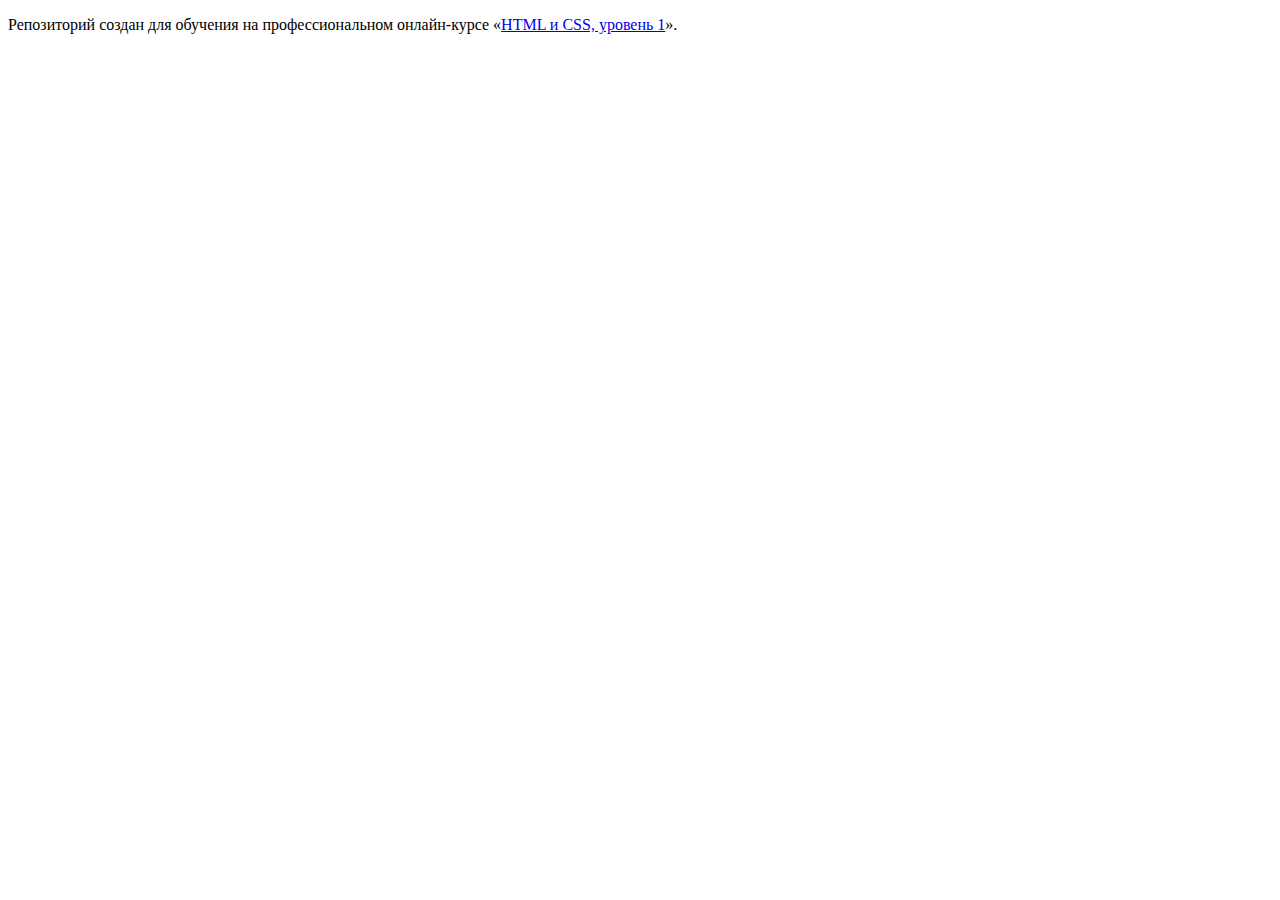
==== index.html @ 966cbf6b ":hatching_chick:" ====
<!DOCTYPE html>
<html lang="ru">
  <head>
    <meta charset="utf-8">
    <title>HTML Academy: Седона</title>
  </head>
  <body>

    <p>Репозиторий создан для обучения на профессиональном онлайн‑курсе «<a href="https://htmlacademy.ru/intensive/htmlcss">HTML и CSS, уровень 1</a>».</p>

  </body>
</html>
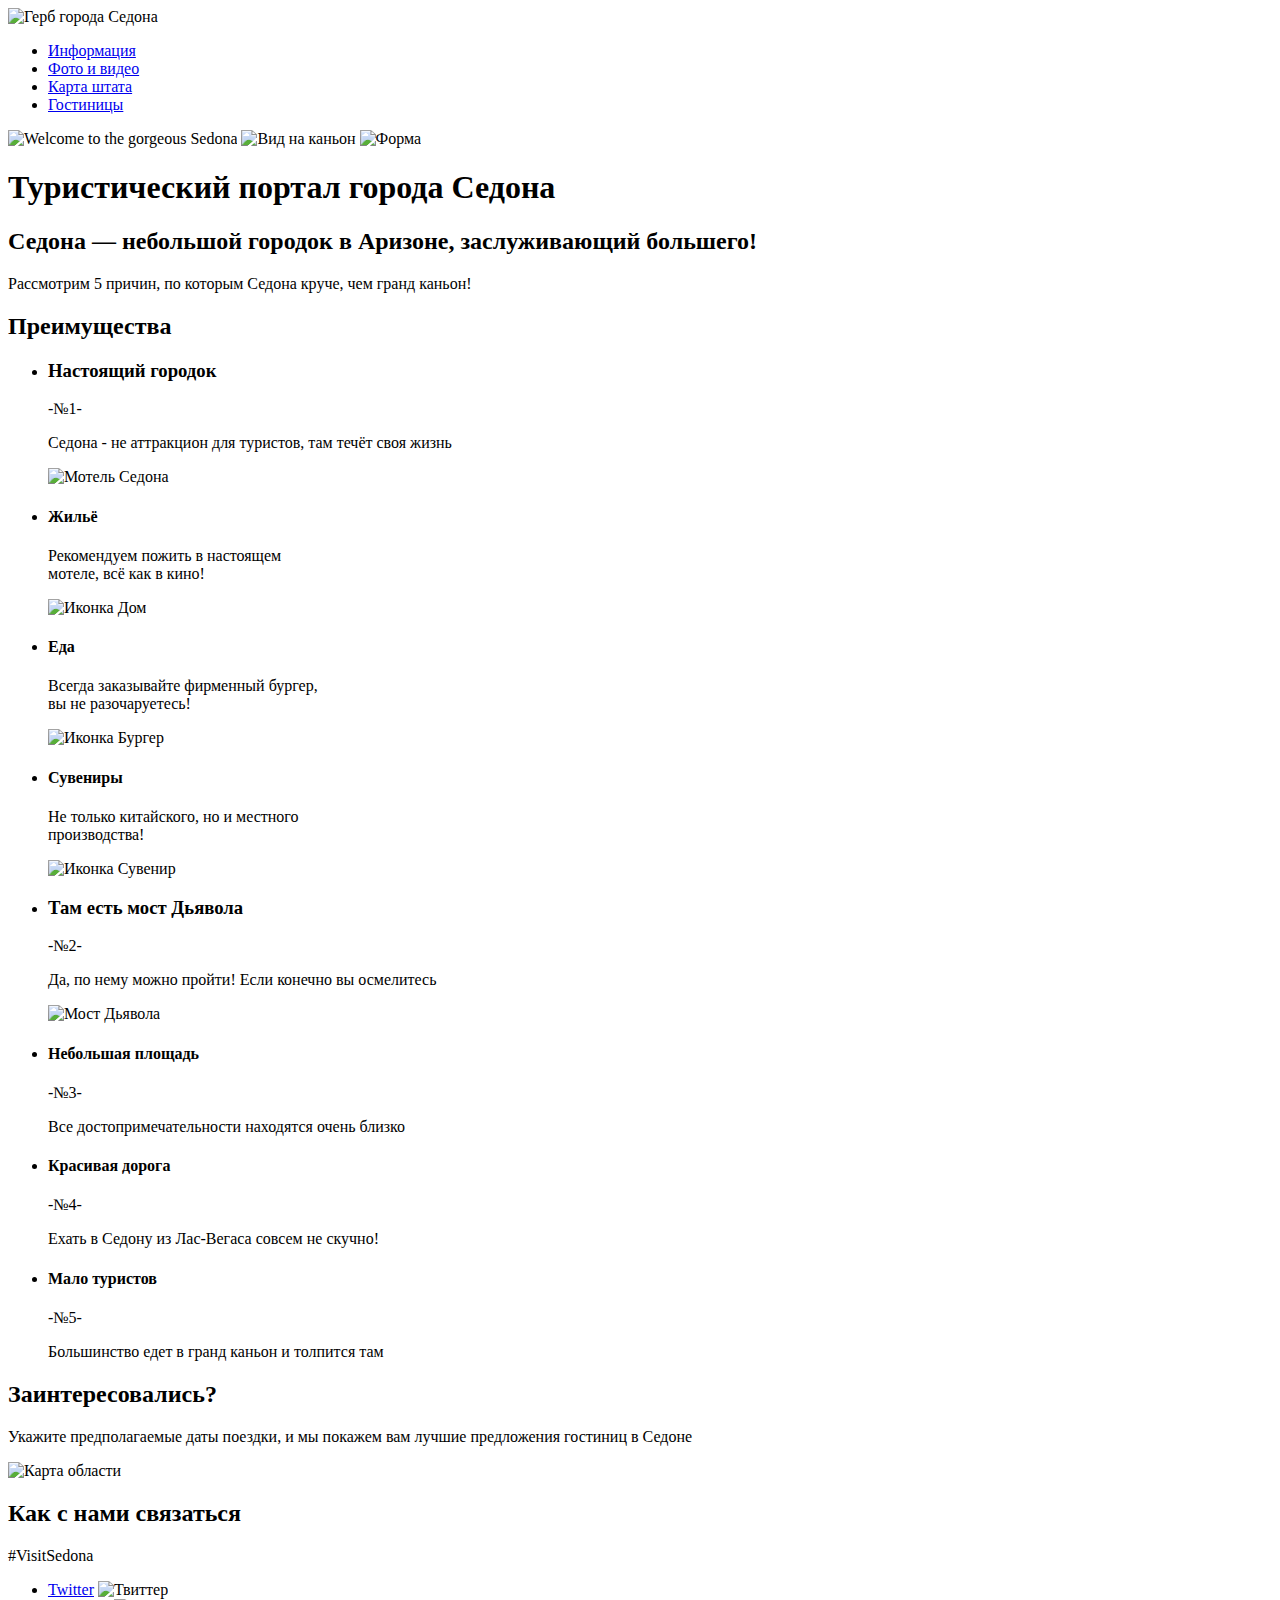
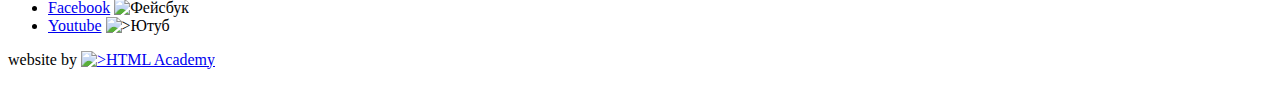
==== commit 21e26f00: "Fixed main html" ====
--- a/index.html
+++ b/index.html
@@ -4,9 +4,146 @@
     <meta charset="utf-8">
     <title>HTML Academy: Седона</title>
   </head>
+
   <body>
+    <!--<p>Репозиторий создан для обучения на профессиональном онлайн‑курсе «<a href="https://htmlacademy.ru/intensive/htmlcss">HTML и CSS, уровень 1</a>».</p>-->
 
-    <p>Репозиторий создан для обучения на профессиональном онлайн‑курсе «<a href="https://htmlacademy.ru/intensive/htmlcss">HTML и CSS, уровень 1</a>».</p>
+    <header>
+      <nav>
+        <a>
+          <img src="img/" width="138" height="70" alt="Герб города Седона">
+        </a>
+     
+       <ul>
+        <li><a href="blank.html">Информация</a></li>
+        <li><a href="blank.html">Фото и видео</a></li>
+        <li><a href="blank.html">Карта штата</a></li>
+        <li><a href="inner.html">Гостиницы</a></li>
+      </ul>
+      </nav>
+     </header>
 
+     <main>
+
+      <img src="img/" width="457" height="351" alt="Welcome to the gorgeous Sedona">
+      <img src="img/" width="1200" height="509" alt="Вид на каньон">
+      <img src="img/" width="1200" height="57" alt="Форма">
+
+
+
+      <h1 class="visually-hidden">Туристический портал города Седона</h1>
+
+      <div>
+        <!-- Можно обойтись без тега br, задав width, который перенесет оставшийся текст на другую строку. Более подробно в css покажу -->
+        <h2>Седона — небольшой городок в Аризоне, заслуживающий большего!</h2>
+        <p>Рассмотрим 5 причин, по которым Седона круче, чем гранд каньон!</p>
+      </div>     
+
+      <section>
+        <h2 class="visually-hidden">Преимущества</h2>
+        <ul>
+          <li>
+            <h3>Настоящий городок</h3>
+            <span>-№1-</span>
+            <p>Седона - не аттракцион для туристов, там течёт своя жизнь</p>
+            <img src="img/" width="800" height="256" alt="Мотель Седона">
+          </li>
+
+          <li>
+            <h4>Жильё</h4>
+            <p>Рекомендуем пожить в настоящем<br> мотеле, всё как в кино!</p>
+            <img src="img/" width="75" height="72" alt="Иконка Дом">
+          </li>
+
+          <li>
+            <h4>Еда</h4>
+            <p>Всегда заказывайте фирменный бургер,<br> вы не разочаруетесь!</p>
+            <img src="img/" width="75" height="70" alt="Иконка Бургер">
+          </li>
+
+          <li>
+            <h4>Сувениры</h4>
+            <p>Не только китайского, но и местного<br>
+            производства!</p>
+            <img src="img/" width="64" height="77" alt="Иконка Сувенир">
+          </li>
+      
+          <li>
+            <h3>Там есть мост Дьявола</h3>
+            <span>-№2-</span>
+            <p>Да, по нему можно пройти! Если конечно вы осмелитесь</p>
+            <img src="img/" width="800" height="256" alt="Мост Дьявола">
+          </li>
+
+          <li>
+            <h4>Небольшая площадь</h4>
+            <span>-№3-</span>
+            <p>Все достопримечательности находятся очень близко</p>
+          </li>
+
+          <li>
+            <h4>Красивая дорога</h4>
+            <span>-№4-</span>
+            <p>Ехать в Седону из Лас-Вегаса совсем не скучно!</p>
+          </li>
+
+          <li>
+            <h4>Мало туристов</h4>
+            <span>-№5-</span>
+            <p>Большинство едет в гранд каньон и толпится там</p>
+          </li>
+        </ul>
+      </section>
+
+      <section>
+        <h2>Заинтересовались?</h2>
+        <p>Укажите предполагаемые даты поездки, и мы покажем вам лучшие предложения гостиниц в Седоне<p>
+        <!-- здесь будет форма записи -->
+      </section>
+    
+      <div>
+        <img src="img" width="1199" height="594" alt="Карта области">
+      </div>
+    </main>
+
+  <footer>
+      <div>
+        <h2 class="visually-hidden">Как c нами связаться</h2>
+        <div>
+          <a>#VisitSedona</a>
+        </div>
+              
+        <div>
+          <ul>
+            <li>
+              <a href="#">Twitter</a>
+              <img src="img" width="17" height="15" alt="Твиттер">
+            </li>
+
+            <li>
+              <a href="#">Facebook</a>
+              <img src="img" width="12" height="22" alt="Фейсбук">
+            </li>
+
+            <li>
+              <a href="#">Youtube</a>
+              <img src="img" width="20" height="16" alt=">Ютуб">
+            </li>
+          </ul>
+          <!-- В следующем уроке будет объяснено, как оформить ссылки в виде картинки -->
+        </div>
+
+        <div>
+          <p>
+            website by
+            <a href="https://htmlacademy.ru/intensive/htmlcss">
+              <img src="img" width="114" height="40" alt=">HTML Academy">
+            </a>
+          </p>
+        </div>
+      </div>
+    </footer>
   </body>
+
+  
 </html>
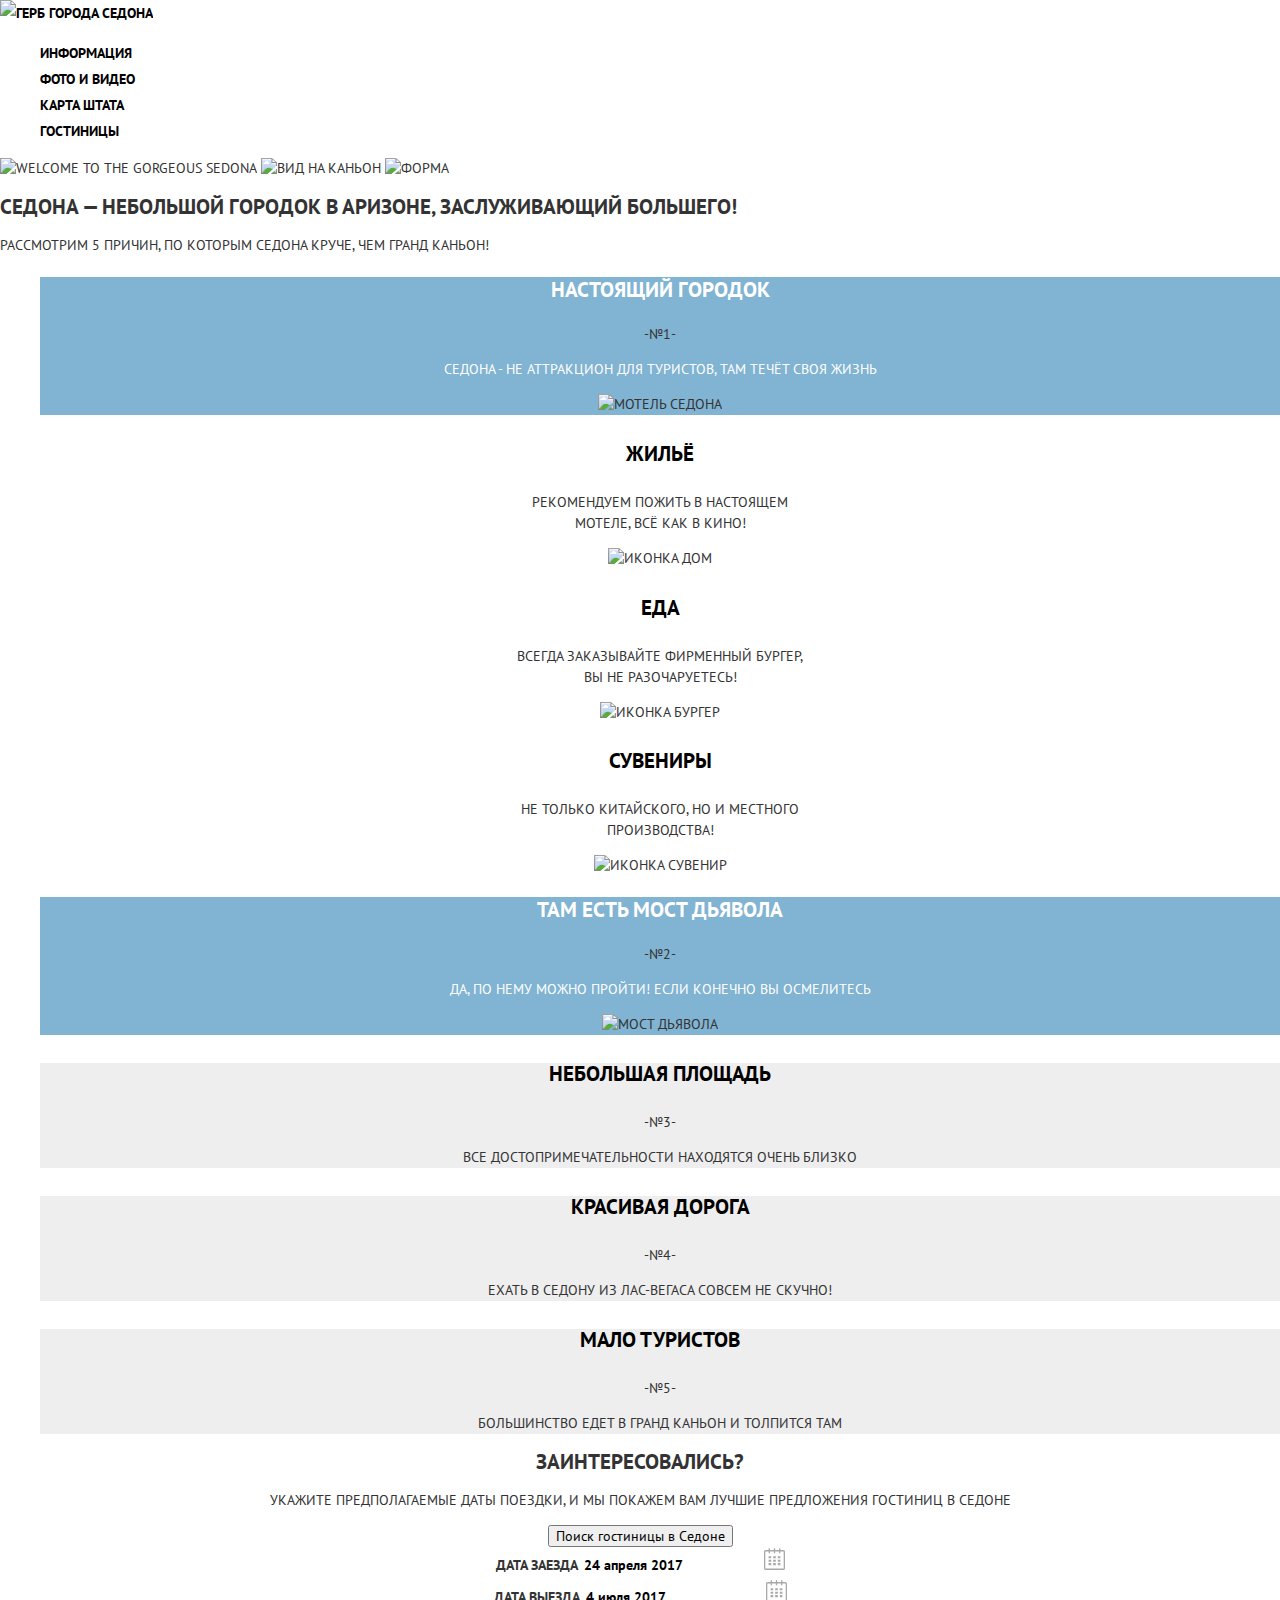
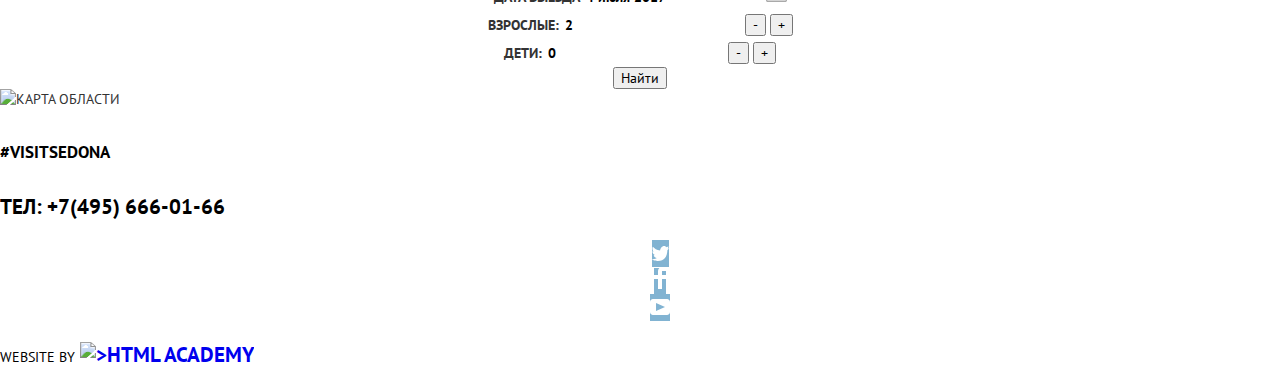
==== commit 60e01c2b: "Стилизация главной страницы" ====
--- a/index.html
+++ b/index.html
@@ -1,20 +1,23 @@
 <!DOCTYPE html>
-<html lang="ru">
+<html class="page" lang="ru">
   <head>
     <meta charset="utf-8">
     <title>HTML Academy: Седона</title>
+    <link href="https://fonts.googleapis.com/css2?family=PT+Sans:wght@400;700&display=swap" rel="stylesheet">
+    <link href="css/normalize.css" rel="stylesheet">
+    <link href="css/style.css" rel="stylesheet">
   </head>
 
-  <body>
+  <body class="page-body">
     <!--<p>Репозиторий создан для обучения на профессиональном онлайн‑курсе «<a href="https://htmlacademy.ru/intensive/htmlcss">HTML и CSS, уровень 1</a>».</p>-->
 
-    <header>
-      <nav>
-        <a>
+    <header class="main-header">
+      <nav class="main-navigation">
+        <a class="main-header-logo">
           <img src="img/" width="138" height="70" alt="Герб города Седона">
         </a>
      
-       <ul>
+       <ul class="site-navigation">
         <li><a href="blank.html">Информация</a></li>
         <li><a href="blank.html">Фото и видео</a></li>
         <li><a href="blank.html">Карта штата</a></li>
@@ -23,7 +26,7 @@
       </nav>
      </header>
 
-     <main>
+     <main class="container"> 
 
       <img src="img/" width="457" height="351" alt="Welcome to the gorgeous Sedona">
       <img src="img/" width="1200" height="509" alt="Вид на каньон">
@@ -39,55 +42,55 @@
         <p>Рассмотрим 5 причин, по которым Седона круче, чем гранд каньон!</p>
       </div>     
 
-      <section>
+      <section class="features">
         <h2 class="visually-hidden">Преимущества</h2>
-        <ul>
-          <li>
+        <ul class="features-list">
+          <li class="feature-item feature-item-w">
             <h3>Настоящий городок</h3>
             <span>-№1-</span>
             <p>Седона - не аттракцион для туристов, там течёт своя жизнь</p>
             <img src="img/" width="800" height="256" alt="Мотель Седона">
           </li>
 
-          <li>
+          <li class="feature-item">
             <h4>Жильё</h4>
             <p>Рекомендуем пожить в настоящем<br> мотеле, всё как в кино!</p>
             <img src="img/" width="75" height="72" alt="Иконка Дом">
           </li>
 
-          <li>
+          <li class="feature-item">
             <h4>Еда</h4>
             <p>Всегда заказывайте фирменный бургер,<br> вы не разочаруетесь!</p>
             <img src="img/" width="75" height="70" alt="Иконка Бургер">
           </li>
 
-          <li>
+          <li class="feature-item">
             <h4>Сувениры</h4>
             <p>Не только китайского, но и местного<br>
             производства!</p>
             <img src="img/" width="64" height="77" alt="Иконка Сувенир">
           </li>
       
-          <li>
+          <li class="feature-item feature-item-w">
             <h3>Там есть мост Дьявола</h3>
             <span>-№2-</span>
             <p>Да, по нему можно пройти! Если конечно вы осмелитесь</p>
             <img src="img/" width="800" height="256" alt="Мост Дьявола">
           </li>
 
-          <li>
+          <li class="feature-item feature-item-g">
             <h4>Небольшая площадь</h4>
             <span>-№3-</span>
             <p>Все достопримечательности находятся очень близко</p>
           </li>
 
-          <li>
+          <li class="feature-item feature-item-g">
             <h4>Красивая дорога</h4>
             <span>-№4-</span>
             <p>Ехать в Седону из Лас-Вегаса совсем не скучно!</p>
           </li>
 
-          <li>
+          <li class="feature-item feature-item-g">
             <h4>Мало туристов</h4>
             <span>-№5-</span>
             <p>Большинство едет в гранд каньон и толпится там</p>
@@ -95,48 +98,103 @@
         </ul>
       </section>
 
-      <section>
+      <section class="appointment">
         <h2>Заинтересовались?</h2>
-        <p>Укажите предполагаемые даты поездки, и мы покажем вам лучшие предложения гостиниц в Седоне<p>
+        <p class="appointment-info">Укажите предполагаемые даты поездки, и мы покажем вам лучшие предложения гостиниц в Седоне<p>
+        
         <!-- здесь будет форма записи -->
+        
+        <form action="https://echo.htmlacademy.ru" method="post">
+
+          <h3 class="visually-hidden">Поиск гостиницы в Cедоне</h3>
+
+          <button class="button-hotel" type="button">Поиск гостиницы в Седоне</button>
+          
+          <div class="appointment-item">
+            <label for="appointment-date">Дата заезда</label>
+            <input id="appointment-date" type="text" name="appointment-date"
+            value="24 апреля 2017">
+            <img src="img/calendar.svg" width="21" height="23" alt="календарь">
+          </div>
+          
+          <div class="appointment-item">
+            <label for="departure-date">Дата выезда</label>
+            <input id="departure-date" type="text" name="departure-date"
+            value="4 июля 2017">
+            <img src="img/calendar.svg" width="21" height="23" alt="календарь">
+          </div>
+          
+          <div class="appointment-item">
+            <label for="adult">Взрослые:</label>
+            <input id="adult" type="number" name="adult" min="0" value="2">
+            <button class="button-minus" type="button">-</button>
+            <button class="button-plus" type="button">+</button>
+          </div>
+          
+          <div class="appointment-item">
+            <label for="children">Дети:</label>
+            <input id="children" type="number" name="children" min="0" value="0">
+            <button class="button-minus" type="button">-</button>
+            <button class="button-plus" type="button">+</button>
+          </div>
+          
+          <button type="submit">Найти</button>
+          
+          
+          </form>
       </section>
     
-      <div>
+      <div class="map">
         <img src="img" width="1199" height="594" alt="Карта области">
       </div>
     </main>
 
-  <footer>
-      <div>
-        <h2 class="visually-hidden">Как c нами связаться</h2>
-        <div>
-          <a>#VisitSedona</a>
-        </div>
+  <footer class="page-footer main-footer">
+
+    <div class="container">
+      <h2 class="visually-hidden">Как c нами связаться</h2>
+
+     <section class="footer-contacts">
+       <h5>#visitSEDONA</h5>
+       <a class="footer-phone" href="tel:+74956660166">ТЕЛ: +7(495) 666-01-66</a>
+     </section>
               
-        <div>
+        <div class="footer-social">
           <ul>
             <li>
-              <a href="#">Twitter</a>
-              <img src="img" width="17" height="15" alt="Твиттер">
+              <a class="social-button" href="#">
+                <span class="visually-hidden">Twitter</span>
+                <svg width="17" height="16" viewBox="0 0 17 16" fill="none" xmlns="http://www.w3.org/2000/svg">
+                  <path d="M10.95 1.14409C12.635 0.648089 13.934 1.41409 14.527 2.32309C15.2 2.09209 15.858 1.84209 16.538 1.61509C16.5249 2.30145 16.2117 2.94761 15.681 3.38309C16.366 3.55309 16.985 2.89209 16.985 2.89209C16.816 3.89209 15.979 4.68009 15.422 4.91609C15.191 11.6661 12.247 16.1331 5.34498 15.9981H4.89898C4.48898 15.9981 0.734977 15.5381 0.000976562 14.1111C2.27198 14.3071 3.89398 13.6891 4.69398 12.9341C3.73398 12.6341 2.01498 12.4571 1.71498 9.98409C2.06398 10.0901 2.27898 10.2121 2.90498 10.1031C1.70498 9.24709 0.373977 8.53009 0.447977 6.33009C0.732977 6.65809 1.51498 6.86609 1.78798 6.80209C1.08498 6.56109 -0.182023 3.44209 0.893977 1.85009C2.71198 3.70409 4.62898 5.45609 8.04598 5.62309C8.25398 3.33009 9.18298 1.79309 10.95 1.14409Z" fill="white"/>
+                  </svg>
+              </a>
             </li>
 
             <li>
-              <a href="#">Facebook</a>
-              <img src="img" width="12" height="22" alt="Фейсбук">
+              <a class="social-button" href="#">
+                <span class="visually-hidden">Facebook</span>
+                <svg width="12" height="22" viewBox="0 0 12 22" fill="none" xmlns="http://www.w3.org/2000/svg">
+                  <path d="M12 4V0H8C5.79086 0 4 1.79086 4 4V8H0V12H4V22H8V12H12V8H8V4H12Z" fill="white"/>
+                  </svg>
+              </a>
             </li>
 
             <li>
-              <a href="#">Youtube</a>
-              <img src="img" width="20" height="16" alt=">Ютуб">
+              <a class="social-button" href="#">
+                <span class="visually-hidden">Youtube</span>  
+                <svg width="20" height="16" viewBox="0 0 20 16" fill="none" xmlns="http://www.w3.org/2000/svg">
+                  <path fill-rule="evenodd" clip-rule="evenodd" d="M3 0H17C18.65 0 20 1.35 20 3V13C20 14.65 18.65 16 17 16H3C1.35 16 0 14.65 0 13V3C0 1.35 1.35 0 3 0ZM6.027 4.002V11.998L15.014 8L6.027 4.002Z" fill="white"/>
+                  </svg>
+            </a>
             </li>
           </ul>
           <!-- В следующем уроке будет объяснено, как оформить ссылки в виде картинки -->
         </div>
 
         <div>
-          <p>
-            website by
-            <a href="https://htmlacademy.ru/intensive/htmlcss">
+          <p class="footer-copyright">  
+            <b>website by</b>
+            <a class="button-copyright" href="https://htmlacademy.ru/intensive/htmlcss">
               <img src="img" width="114" height="40" alt=">HTML Academy">
             </a>
           </p>
--- a/css/style.css
+++ b/css/style.css
@@ -0,0 +1,267 @@
+.visually-hidden {
+    display: none;
+  }
+  
+  :root {
+    --basic-black: #000000;
+    --basic-dark: #333333;
+    --basic-gray: #EEEEEE;
+    --basic-brown: #766357;
+    --basic-blue: #81B3D2;
+    --basic-white: #FFFFFF;
+  
+    --special-gray-1: #F2F2F2;
+    --special-gray-2: #A9A9A9;
+    --special-gray-3: #666666;
+    --special-footer-background: rgba(255, 255, 255, 0.9);
+
+    --special-blue: #669EC0;
+    --special-blue-1: #5496BD;
+
+    --special-black: rgba(35, 31, 32, 1);
+
+  }
+  
+  /* Global */
+
+  body {
+    min-width: 1280px;
+    margin: 0;
+    padding: 0;
+    font-family: "PT Sans", sans-serif;
+    font-size: 14px;
+    line-height: 21px;
+    font-weight: 400;
+    color: var(--basic-dark);
+    text-transform: uppercase;
+    background-color: var(--basic-white);
+    background-position: top center;
+    background-repeat: no-repeat;
+  }
+
+  a {
+    text-decoration: none;
+  }
+  
+  img {
+    max-width: 100%;
+    height: auto;
+  }
+
+  /* Main navigation */
+
+  .main-navigation {
+    font-size: 14px;
+    line-height: 26px;
+    font-weight: bold;
+    color: var(--basic-black);
+    background-color: transparent;
+  }
+
+  .main-navigation-wrapper {
+    background-color: var(--basic-white);
+  }
+
+  .site-navigation {
+    list-style: none;
+  }
+
+  .site-navigation-current a:not([href]) {
+    background-color: var(--basic-white);
+  }
+
+  .site-navigation a {
+    color: var(--basic-black);
+    }
+    
+    .site-navigation a:hover,
+    .site-navigation a:focus{
+    color: var(--basic-blue);
+    }
+
+    .site-navigation a:active{
+      color: var(--basic-black);
+      mix-blend-mode: normal;
+      opacity: 0.3;
+    }
+    
+    /* Features */
+
+    .features-list {
+      list-style: none;
+    }
+    
+    .feature-item {
+      text-align: center;
+    }
+    
+    .feature-head {
+    text-align: center;
+    }
+
+    .feature-head h4 {
+      font-size: 21px;
+      line-height: 26px;
+      font-weight: bold;
+      color: var(--basic-black);
+    }
+    
+    .feature-head p{
+    line-height: 26px;
+    }
+    
+    .feature-item h3 {
+    font-size: 21px;
+    line-height: 26px;
+    font-weight: bold;
+    color: var(--basic-white);
+    }
+    
+    .feature-item-w p{
+    line-height: 21px;
+    color: var(--basic-white);
+    }
+    
+    .feature-item-w {
+    background-color: var(--basic-blue);
+    }
+    
+    
+    .feature-item h4 {
+    font-size: 21px;
+    line-height: 21px;
+    font-weight: bold;
+    color: var(--basic-black);
+    }
+    
+    h3 p {
+      font-size: 14px;
+      line-height: 21px;
+      color: var(--basic-white);
+    }
+    
+    .feature-item-g {
+    background-color: var(--basic-gray);
+    }
+
+    /* Appointment */
+
+    .appointment {
+      list-style: none;
+    }
+    
+    .appointment {
+      text-align: center;
+    }
+    
+    button-hotel{
+   /* font-size: 21px; 
+    line-height: 26px;
+    font-weight: bold;
+    color: var(--basic-white);
+    background-color: #766357; */
+
+    font: inherit;
+    text-align: center;
+    color: var(--basic-white);
+    vertical-align: middle;
+    text-transform: uppercase;
+    background-color: var(--basic-brown);
+    border: none;
+
+    }
+    
+    .appointment h3 {
+      font-size: 21px;
+      line-height: 26px;
+      font-weight: bold;
+      color: var(--basic-white);
+      background-color: var(--basic-brown);
+    }
+    
+    .appointment label{
+      font-size: 14px;
+      line-height: 26px;
+      font-weight: bold;
+    }
+    
+    
+    .appointment-item input {
+      font-size: 14px;
+      line-height: 26px;
+      font-weight: bold;
+      background-color: var(--special-l-gray);
+      border: none;
+    }
+    
+    .appointment-item input:hover{
+    background-color:#EBEBEB;
+    }
+    
+    .appointment-item input:focus{
+    background-color: var(--basic-white);
+    border: 2px solid #E5E5E5;
+    }
+    
+    /* Main footer */
+
+    .main-footer {
+      font-weight: bold;
+      font-size: 21px;
+      line-height: 26px;
+      color: var(--basic-black);
+      background-color: var(--special-footer-background);
+      background-position: 0 0;
+      background-repeat: repeat;
+    }
+    
+    .footer-contacts a {
+      font-weight: bold;
+      font-size: 21px;
+      line-height: 26px;
+      color: var(--basic-black);
+      background-color: transparent;
+    }
+    
+    .footer-social {
+      text-align: center;
+    }
+    
+    .footer-social ul {
+      list-style: none;
+    }
+    
+    /* Social button */
+
+    .social-button {
+      color: inherit;
+    }
+    .social-button {
+      background-color: var(--basic-blue)
+    }
+    
+    .social-button:hover,
+    .social-button:focus {
+    background-color: var(--special-blue);
+    }
+    
+    .social-button:active {
+      background-color: var(--special-blue-1);
+    }
+    
+    .footer-copyright b {
+      font-weight: normal;
+      font-size: 14px;
+      line-height: 26px;
+      color: var(--basic-black);
+    }
+
+    .footer-copyright .button-copyright:hover,
+    .footer-copyright .button-copyright:focus {
+    color: var(--basic-blue);
+    }
+
+    .footer-copyright .button-copyright:active {
+
+    color: var(--basic-gray)  
+    }
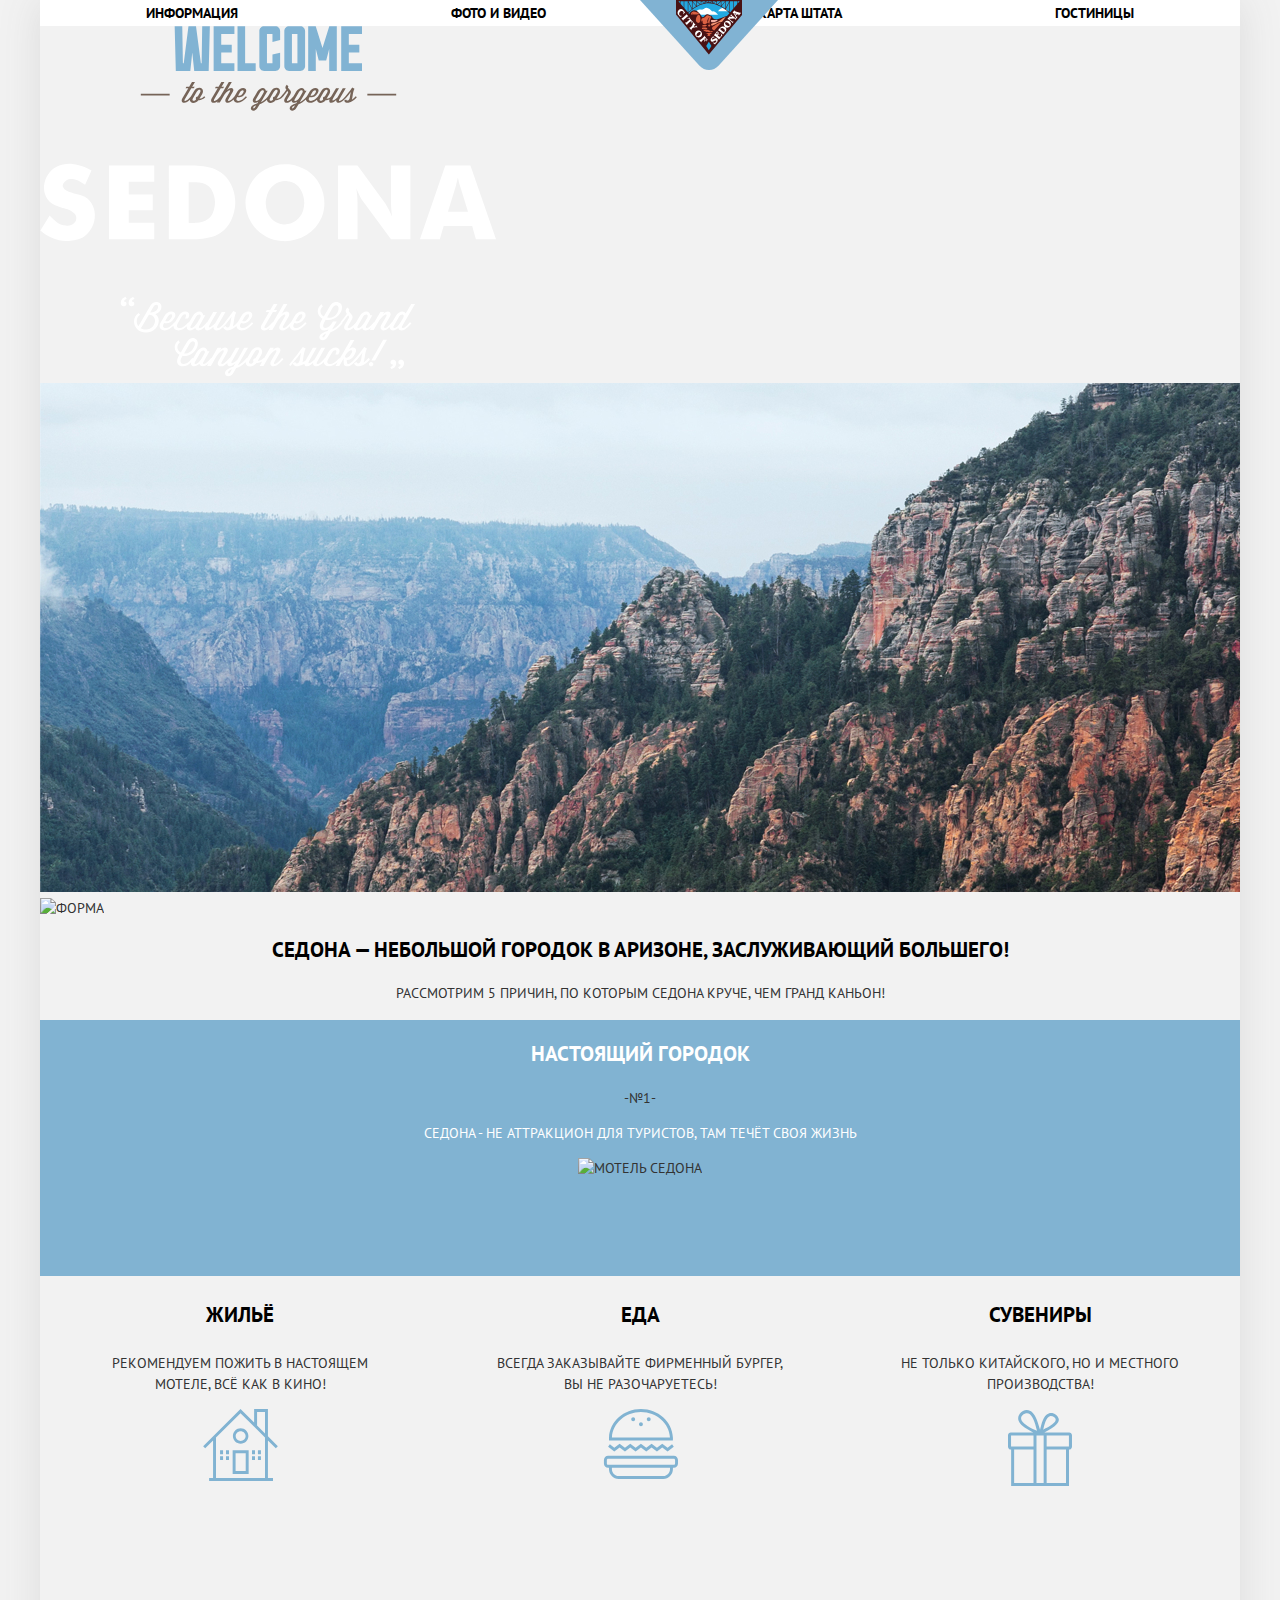
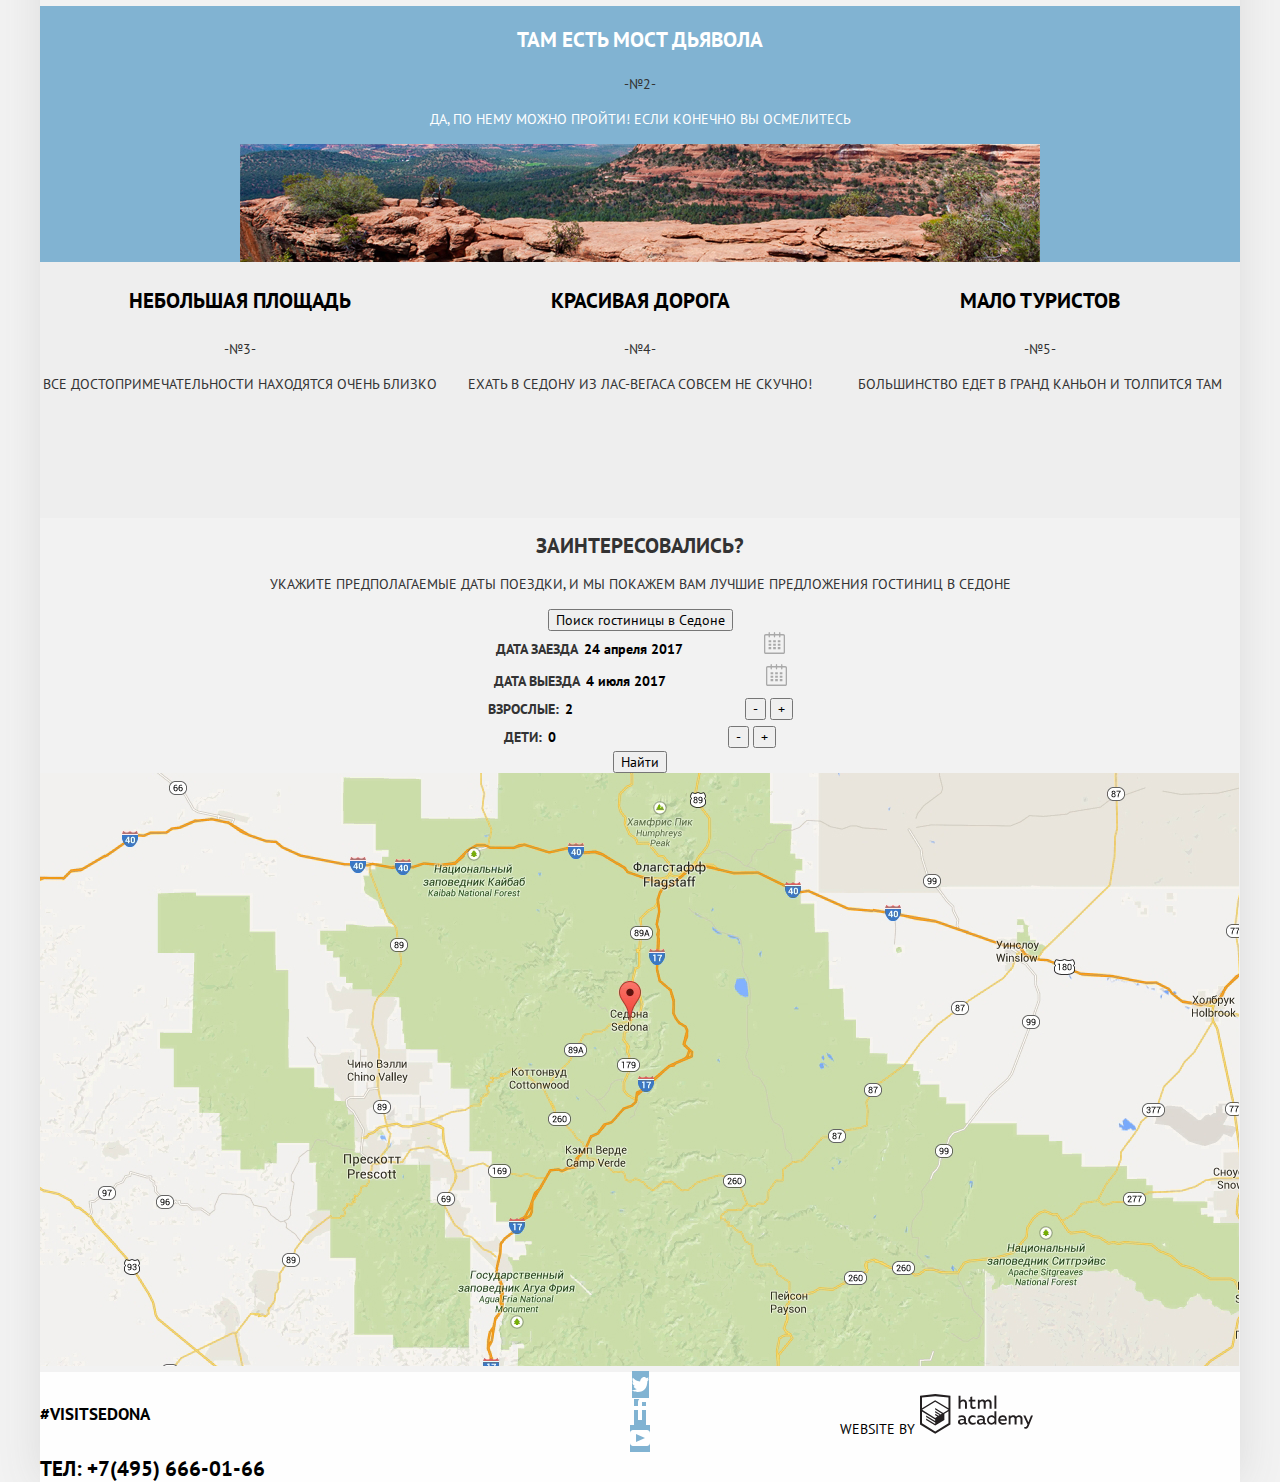
==== commit f38562b9: "обновление" ====
--- a/index.html
+++ b/index.html
@@ -14,83 +14,88 @@
     <header class="main-header">
       <nav class="main-navigation">
         <a class="main-header-logo">
-          <img src="img/" width="138" height="70" alt="Герб города Седона">
+          <img src="img/sedona_logo.svg" width="138" height="70" alt="Герб города Седона">
         </a>
-     
+
+    <div class="main-header-bar">
+      <div class="main-navigation-wrapper">
        <ul class="site-navigation">
         <li><a href="blank.html">Информация</a></li>
         <li><a href="blank.html">Фото и видео</a></li>
         <li><a href="blank.html">Карта штата</a></li>
         <li><a href="inner.html">Гостиницы</a></li>
-      </ul>
+       </ul>
+      </div>
+    </div>
       </nav>
-     </header>
+    </header>
 
      <main class="container"> 
 
-      <img src="img/" width="457" height="351" alt="Welcome to the gorgeous Sedona">
-      <img src="img/" width="1200" height="509" alt="Вид на каньон">
-      <img src="img/" width="1200" height="57" alt="Форма">
-
+      <div class="img-container">
+      <img class="img-welcome" src="img/sedona_welcome.svg" width="457" height="351" alt="Welcome to the gorgeous Sedona">
+      <img class="img-view" src="img/sedona_background_1.jpg" width="1200" height="509" alt="Вид на каньон">
+      <img class="img-form"src="img/shape.png" width="1200" height="57" alt="Форма">
+     </div>
 
 
       <h1 class="visually-hidden">Туристический портал города Седона</h1>
 
-      <div>
+      <div class="sedona-info">
         <!-- Можно обойтись без тега br, задав width, который перенесет оставшийся текст на другую строку. Более подробно в css покажу -->
-        <h2>Седона — небольшой городок в Аризоне, заслуживающий большего!</h2>
-        <p>Рассмотрим 5 причин, по которым Седона круче, чем гранд каньон!</p>
+        <h2 class="info-title">Седона — небольшой городок в Аризоне, заслуживающий большего!</h2>
+        <p class= "info-text">Рассмотрим 5 причин, по которым Седона круче, чем гранд каньон!</p>
       </div>     
 
       <section class="features">
         <h2 class="visually-hidden">Преимущества</h2>
         <ul class="features-list">
-          <li class="feature-item feature-item-w">
+          <li class="feature-item feature-item-w f-i-town">
             <h3>Настоящий городок</h3>
             <span>-№1-</span>
             <p>Седона - не аттракцион для туристов, там течёт своя жизнь</p>
-            <img src="img/" width="800" height="256" alt="Мотель Седона">
-          </li>
-
-          <li class="feature-item">
+            <img src="img/motel_sedona.jpg" width="800" height="256" alt="Мотель Седона">
+          </li>
+
+          <li class="feature-item f-i-housing">
             <h4>Жильё</h4>
             <p>Рекомендуем пожить в настоящем<br> мотеле, всё как в кино!</p>
-            <img src="img/" width="75" height="72" alt="Иконка Дом">
-          </li>
-
-          <li class="feature-item">
+            <img src="img/icon_house.svg" width="75" height="72" alt="Иконка Дом">
+          </li>
+
+          <li class="feature-item f-i-food">
             <h4>Еда</h4>
             <p>Всегда заказывайте фирменный бургер,<br> вы не разочаруетесь!</p>
-            <img src="img/" width="75" height="70" alt="Иконка Бургер">
-          </li>
-
-          <li class="feature-item">
+            <img src="img/icon_burger.svg" width="75" height="70" alt="Иконка Бургер">
+          </li>
+
+          <li class="feature-item f-i-souvenirs">
             <h4>Сувениры</h4>
             <p>Не только китайского, но и местного<br>
             производства!</p>
-            <img src="img/" width="64" height="77" alt="Иконка Сувенир">
+            <img src="img/icon_souvenir.svg" width="64" height="77" alt="Иконка Сувенир">
           </li>
       
-          <li class="feature-item feature-item-w">
+          <li class="feature-item feature-item-w f-i-bridge">
             <h3>Там есть мост Дьявола</h3>
             <span>-№2-</span>
             <p>Да, по нему можно пройти! Если конечно вы осмелитесь</p>
-            <img src="img/" width="800" height="256" alt="Мост Дьявола">
-          </li>
-
-          <li class="feature-item feature-item-g">
+            <img src="img/sedona_devils_bridge.jpg" width="800" height="256" alt="Мост Дьявола">
+          </li>
+
+          <li class="feature-item feature-item-g f-i-space">
             <h4>Небольшая площадь</h4>
             <span>-№3-</span>
             <p>Все достопримечательности находятся очень близко</p>
           </li>
 
-          <li class="feature-item feature-item-g">
+          <li class="feature-item feature-item-g f-i-road">
             <h4>Красивая дорога</h4>
             <span>-№4-</span>
             <p>Ехать в Седону из Лас-Вегаса совсем не скучно!</p>
           </li>
 
-          <li class="feature-item feature-item-g">
+          <li class="feature-item feature-item-g f-i-tourists">
             <h4>Мало туристов</h4>
             <span>-№5-</span>
             <p>Большинство едет в гранд каньон и толпится там</p>
@@ -145,10 +150,10 @@
       </section>
     
       <div class="map">
-        <img src="img" width="1199" height="594" alt="Карта области">
+        <img src="img/map.jpg" width="1199" height="594" alt="Карта области">
       </div>
-    </main>
-
+    </main> 
+  
   <footer class="page-footer main-footer">
 
     <div class="container">
@@ -195,7 +200,7 @@
           <p class="footer-copyright">  
             <b>website by</b>
             <a class="button-copyright" href="https://htmlacademy.ru/intensive/htmlcss">
-              <img src="img" width="114" height="40" alt=">HTML Academy">
+              <img src="img/logo-htmlacademy.svg" width="114" height="40" alt=">HTML Academy">
             </a>
           </p>
         </div>
--- a/css/style.css
+++ b/css/style.css
@@ -18,6 +18,9 @@
     --special-blue: #669EC0;
     --special-blue-1: #5496BD;
 
+    --special-brown: #604E43;
+    --special-brown-1: #503E33;
+
     --special-black: rgba(35, 31, 32, 1);
 
   }
@@ -25,8 +28,8 @@
   /* Global */
 
   body {
-    min-width: 1280px;
-    margin: 0;
+    max-width: 1200px;
+    margin: auto;
     padding: 0;
     font-family: "PT Sans", sans-serif;
     font-size: 14px;
@@ -34,9 +37,16 @@
     font-weight: 400;
     color: var(--basic-dark);
     text-transform: uppercase;
-    background-color: var(--basic-white);
+    background-color: var(--special-gray-1);
     background-position: top center;
     background-repeat: no-repeat;
+    /* тень на подложку? */
+    box-shadow: 0 0 40px 0 #dbdbdb;
+  }
+
+  ul {
+    margin: 0;
+    padding: 0;
   }
 
   a {
@@ -46,7 +56,30 @@
   img {
     max-width: 100%;
     height: auto;
-  }
+  
+  }
+
+  /* Grid */
+
+.page {
+  height: 100%;
+}
+
+.page-body {
+  min-height: 100%;
+  display: grid;
+  grid-template-rows: min-content 1fr min-content;
+  align-content: start;
+}
+
+
+  /* Main header */
+
+  .inner-page .main-header {
+    height: 56px;
+    background-color: var(--basic-white);
+    box-shadow: 0 0 40px 0 #dbdbdb;
+  } /*так можно? */
 
   /* Main navigation */
 
@@ -56,16 +89,35 @@
     font-weight: bold;
     color: var(--basic-black);
     background-color: transparent;
-  }
+    position: relative;
+  }
+
+  .main-header-logo {
+    position: absolute;
+    left: 50%;
+
+  }
+
+
 
   .main-navigation-wrapper {
+    
+    grid-template-columns: 1fr min-content;
     background-color: var(--basic-white);
+    margin: 0 auto;
   }
 
   .site-navigation {
     list-style: none;
   }
 
+  .site-navigation {
+    display: flex;
+    justify-content: space-around ;
+  }
+
+
+  
   .site-navigation-current a:not([href]) {
     background-color: var(--basic-white);
   }
@@ -85,10 +137,43 @@
       opacity: 0.3;
     }
     
+    .navigation-current {
+      color: var(--basic-brown)
+    }
+
+
+
+    .sedona-info {
+      text-align: center;
+    }
+
+    .info-title {
+      font-size: 21px;
+      line-height: 26px;
+      font-weight: bold;
+      color: var(--basic-black);
+    }
+
+    .info-text {
+      font-size: 14px;
+      line-height: 26px;
+      color: var(--basic-dark);
+    }
+
     /* Features */
+   
 
     .features-list {
       list-style: none;
+      display: grid;
+      grid-template-columns: 400px 400px 400px;
+      grid-template-rows: 256px 330px 256px 256px;
+    }
+
+    .feature-item-w {
+      grid-column-start: 1;
+      grid-column-end: 4;
+
     }
     
     .feature-item {
@@ -203,7 +288,149 @@
     border: 2px solid #E5E5E5;
     }
     
-    /* Main footer */
+    /* Filters */
+
+  
+  
+
+    .filter legend {
+      font-size: 16px;
+      line-height: 21px;
+      font-weight: bold;
+      color: var(--basic-white);
+    }
+
+    .filter ul {
+      list-style: none;
+      font-size: 14px;
+      line-height: 21px;
+      color: var(--basic-white);
+    }
+
+    .range-limit {
+      font-size: 14px;
+      line-height: 21px;
+      color: var(--basic-white);
+    }
+
+    .filter-button {
+      font-size: 14px;
+      line-height: 21px;
+      color: var(--basic-white);
+      background: none;
+    }
+
+    .filter-button:hover,
+    .filter-button:focus  {
+      color: var(--basic-black);
+      background-color: var(--basic-white);
+
+    }
+
+    /* Hotel list */
+
+    .quantity {
+      font-weight: bold;
+      font-size: 21px;
+      line-height: 26px;
+      color: var(--basic-black);
+    }
+
+    .sort {
+      font-size: 12px;
+      line-height: 18px;
+      color: var(--basic-black);
+    }
+
+    .hotels_sort {
+      list-style: none;
+    }
+
+    .sort-type {
+      list-style: none;
+    }
+
+ 
+  
+    .sort_type{ 
+      font-size: 12px;
+      line-height: 18px;
+      color: var(--basic-black);
+      /*mix-blend-mode: normal;
+      opacity: 0.3;
+      не понял, как задать цвет в состоянии покоя и в состоянии активный
+      */
+    }
+
+    .sort_type a:hover,
+    .sort_type a:focus {
+    color: var(--basic-blue);
+    }
+
+    .sort_type a:active {
+      color: var(--basic-black);
+    }
+
+    .hotels_list {
+      list-style: none;
+    }
+
+    .hotel_name {
+      font-weight: bold;
+      font-size: 21px;
+      line-height: 26px;
+      color: var(--basic-black);
+    }
+
+    .hotel_type, .hotel_price {
+      font-size: 14px;
+      line-height: 21px;
+      color: var(--basic-dark);
+    }
+
+    .info_button {
+      font-weight: bold;
+      font-size: 14px;
+      line-height: 21px;
+      color: var(--basic-white);
+      background-color: var(--basic-blue);
+    }
+
+    .info_button:hover,
+    .info_button:focus {
+      background-color: var(--special-blue);
+    }
+
+    .info_button:active {
+      background-color: var(--special-blue-1);
+    }
+
+    .book_button {
+      font-weight: bold;
+      font-size: 14px;
+      line-height: 21px;
+      color: var(--basic-white);
+      background-color: var(--basic-brown);
+    }
+
+    .book_button:hover,
+    .book_button:focus {
+      background-color: var(--special-brown);
+    }
+
+    .book_button:active {
+      background-color: var(--special-brown-1);
+    }
+
+    .hotel_rate {
+      font-size: 14px;
+      line-height: 21px;
+      color: var(--special-gray-3);
+      background-color: var(--special-gray-1);
+    }
+
+
+     /* Main footer */
 
     .main-footer {
       font-weight: bold;
@@ -212,9 +439,15 @@
       color: var(--basic-black);
       background-color: var(--special-footer-background);
       background-position: 0 0;
-      background-repeat: repeat;
-    }
-    
+      background-repeat: repeat;  
+    }
+    
+    .main-footer .container {
+      display: grid;
+      grid-template-columns: 1fr 1fr 1fr;
+      width: 1200px;
+    }
+
     .footer-contacts a {
       font-weight: bold;
       font-size: 21px;
@@ -222,6 +455,7 @@
       color: var(--basic-black);
       background-color: transparent;
     }
+
     
     .footer-social {
       text-align: center;
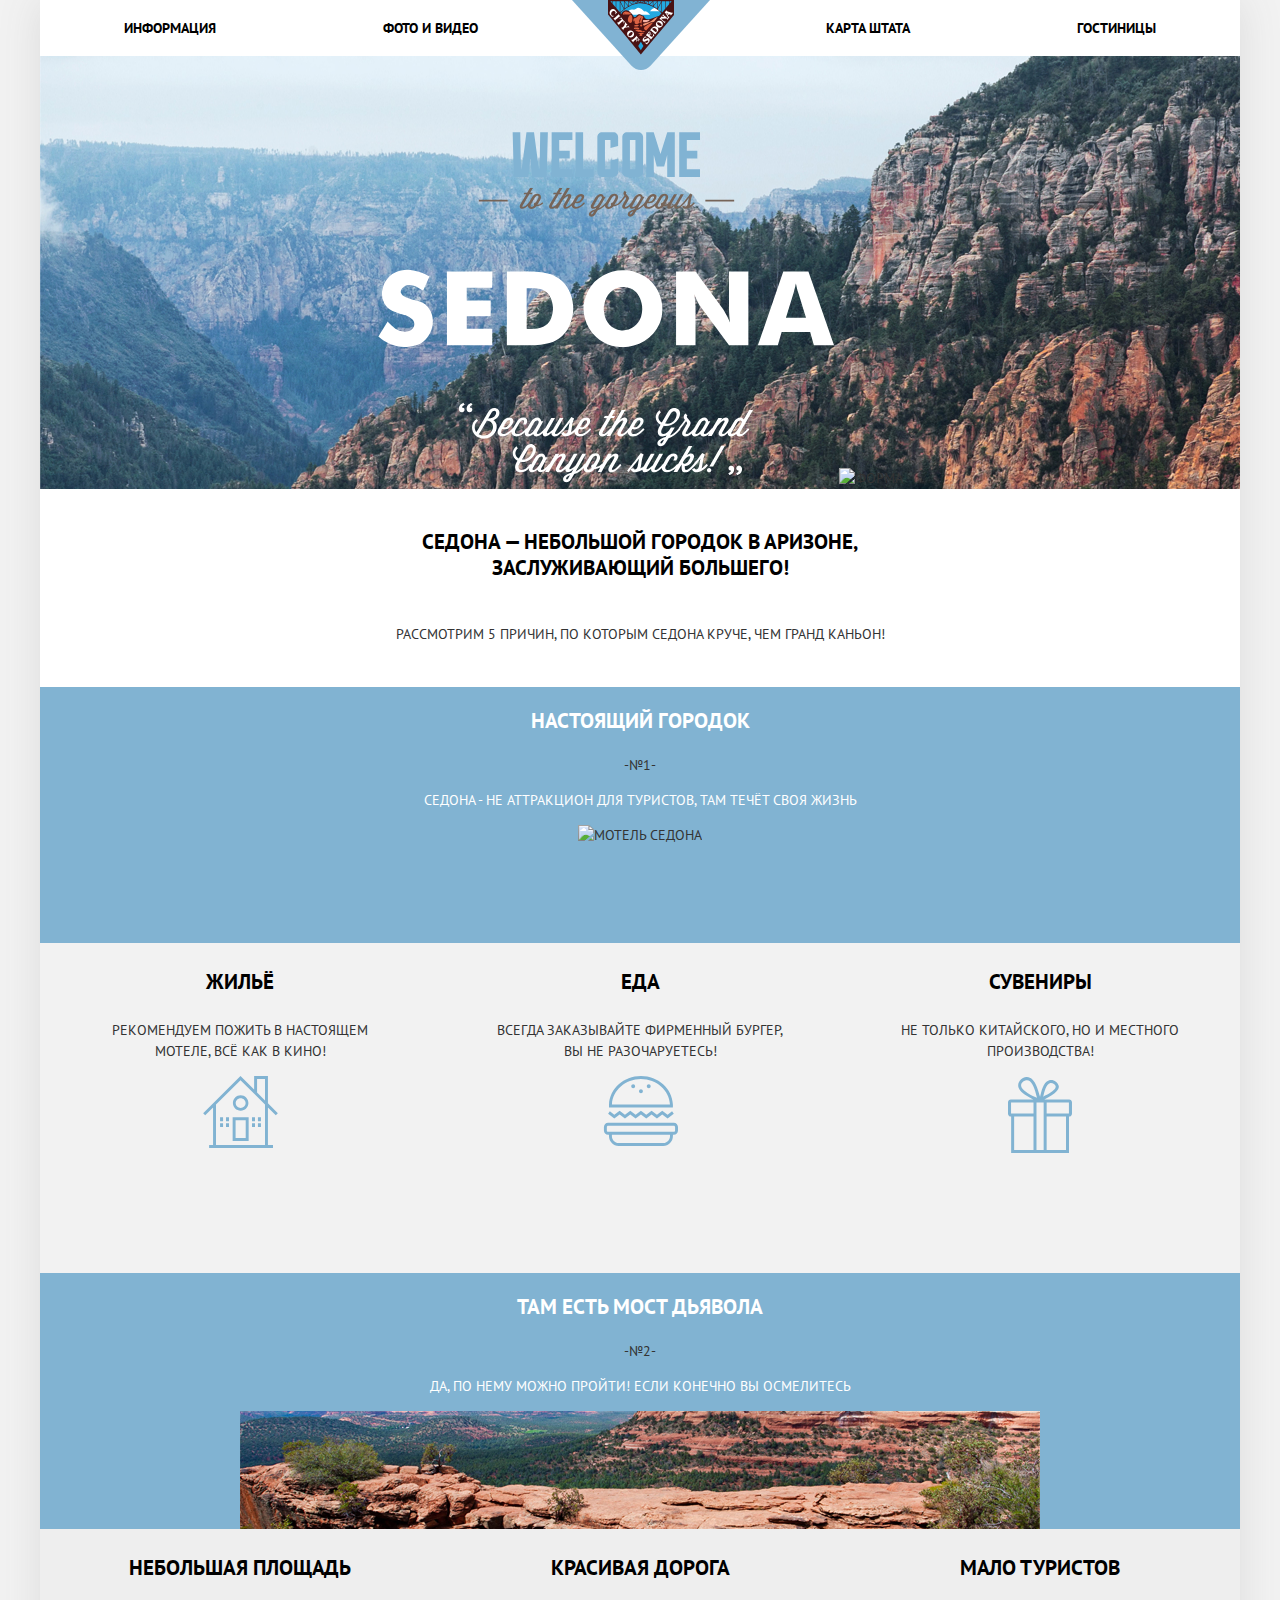
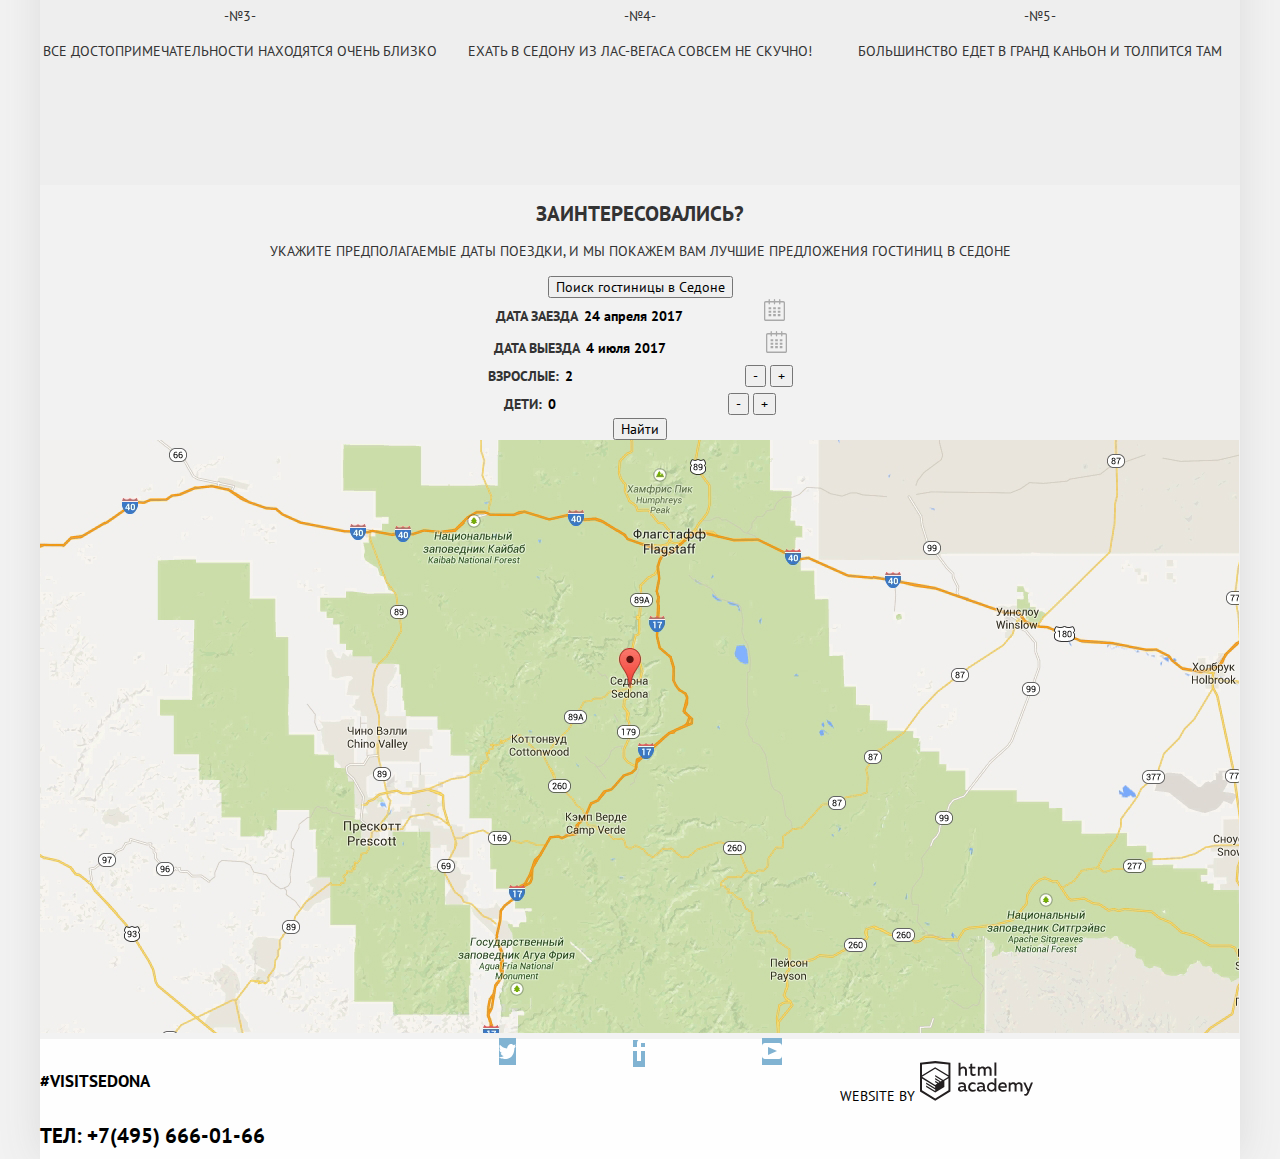
==== commit 5d777fac: "666" ====
--- a/index.html
+++ b/index.html
@@ -21,7 +21,7 @@
       <div class="main-navigation-wrapper">
        <ul class="site-navigation">
         <li><a href="blank.html">Информация</a></li>
-        <li><a href="blank.html">Фото и видео</a></li>
+        <li class="navigation-right"><a href="blank.html">Фото и видео</a></li>
         <li><a href="blank.html">Карта штата</a></li>
         <li><a href="inner.html">Гостиницы</a></li>
        </ul>
@@ -30,20 +30,18 @@
       </nav>
     </header>
 
-     <main class="container"> 
-
-      <div class="img-container">
+    <main class="container"> 
+
+    <div class="img-container">
       <img class="img-welcome" src="img/sedona_welcome.svg" width="457" height="351" alt="Welcome to the gorgeous Sedona">
-      <img class="img-view" src="img/sedona_background_1.jpg" width="1200" height="509" alt="Вид на каньон">
       <img class="img-form"src="img/shape.png" width="1200" height="57" alt="Форма">
-     </div>
+    </div>
 
 
       <h1 class="visually-hidden">Туристический портал города Седона</h1>
 
       <div class="sedona-info">
-        <!-- Можно обойтись без тега br, задав width, который перенесет оставшийся текст на другую строку. Более подробно в css покажу -->
-        <h2 class="info-title">Седона — небольшой городок в Аризоне, заслуживающий большего!</h2>
+        <h2 class="info-title">Седона — небольшой городок в Аризоне,<br> заслуживающий большего!</h2>
         <p class= "info-text">Рассмотрим 5 причин, по которым Седона круче, чем гранд каньон!</p>
       </div>     
 
@@ -165,7 +163,7 @@
      </section>
               
         <div class="footer-social">
-          <ul>
+          <ul class="social-container">
             <li>
               <a class="social-button" href="#">
                 <span class="visually-hidden">Twitter</span>
--- a/css/style.css
+++ b/css/style.css
@@ -75,11 +75,9 @@
 
   /* Main header */
 
-  .inner-page .main-header {
-    height: 56px;
-    background-color: var(--basic-white);
-    box-shadow: 0 0 40px 0 #dbdbdb;
-  } /*так можно? */
+  .main-header {
+    background-color: var(--basic-white); 
+  } 
 
   /* Main navigation */
 
@@ -94,26 +92,21 @@
 
   .main-header-logo {
     position: absolute;
-    left: 50%;
-
-  }
-
-
-
-  .main-navigation-wrapper {
-    
-    grid-template-columns: 1fr min-content;
-    background-color: var(--basic-white);
-    margin: 0 auto;
-  }
-
-  .site-navigation {
-    list-style: none;
-  }
-
+    left: calc(50% - 68px);
+    top: 0;
+  }
+
+  
   .site-navigation {
     display: flex;
-    justify-content: space-around ;
+    justify-content: space-around;
+    list-style: none;
+    align-items: center;
+    height: 56px;
+  }
+
+  .navigation-right {
+    margin-right: 180px;
   }
 
 
@@ -141,10 +134,9 @@
       color: var(--basic-brown)
     }
 
-
-
     .sedona-info {
       text-align: center;
+      background-color: var(--basic-white);
     }
 
     .info-title {
@@ -152,14 +144,32 @@
       line-height: 26px;
       font-weight: bold;
       color: var(--basic-black);
+      margin-top: 0;
+      margin-bottom: 0;
+      padding-top: 40px;
+
     }
 
     .info-text {
       font-size: 14px;
       line-height: 26px;
       color: var(--basic-dark);
-    }
-
+      margin-top: 0;
+      margin-bottom: 0;
+      padding-top: 40px;
+      padding-bottom: 40px;
+    }
+
+    .img-container {
+      background-image: url(../img/sedona_background_1.jpg);
+      background-repeat: no-repeat;
+      background-position: center;
+      background-size: cover;
+      text-align: center;
+      padding-top: 76px;
+    }
+
+  
     /* Features */
    
 
@@ -446,6 +456,7 @@
       display: grid;
       grid-template-columns: 1fr 1fr 1fr;
       width: 1200px;
+      height: 120px;
     }
 
     .footer-contacts a {
@@ -457,11 +468,11 @@
     }
 
     
-    .footer-social {
+    .social-container {
+      display: flex;
+      flex-direction: row;
+      justify-content: space-around;
       text-align: center;
-    }
-    
-    .footer-social ul {
       list-style: none;
     }
     
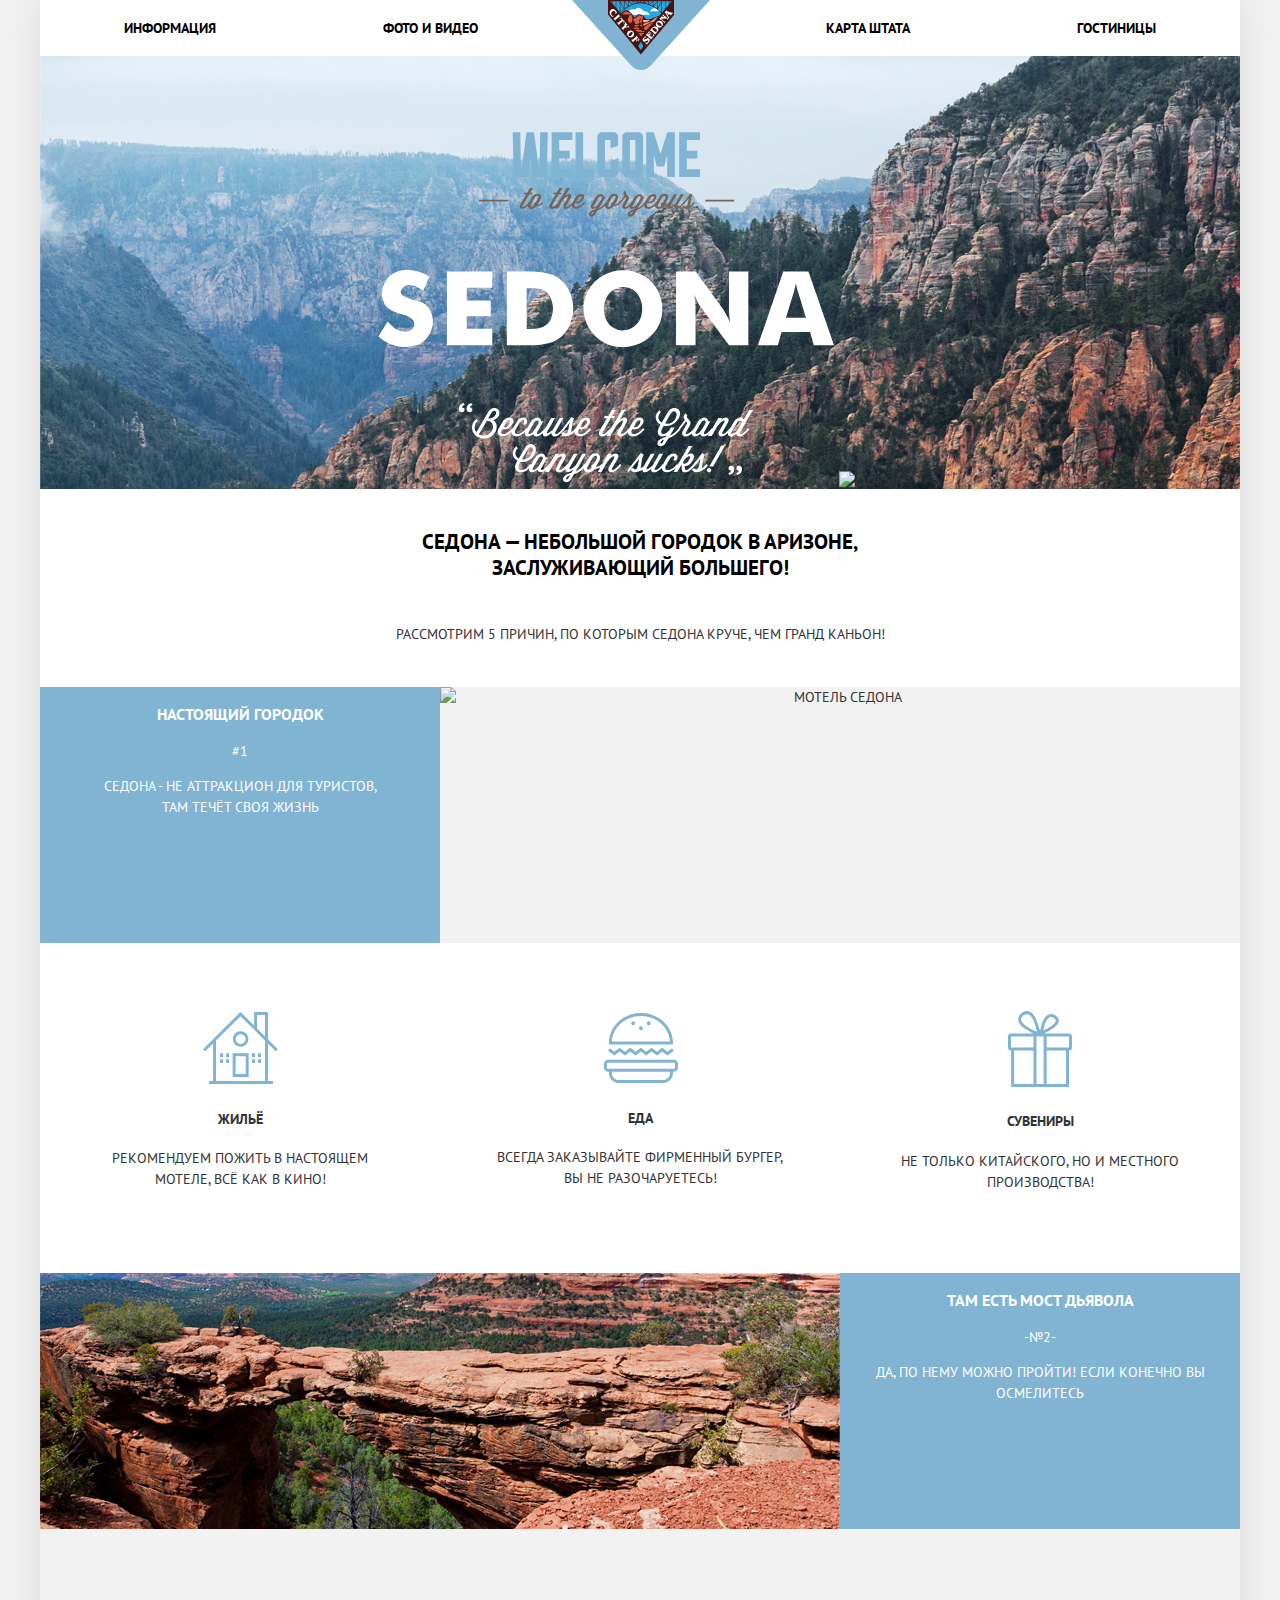
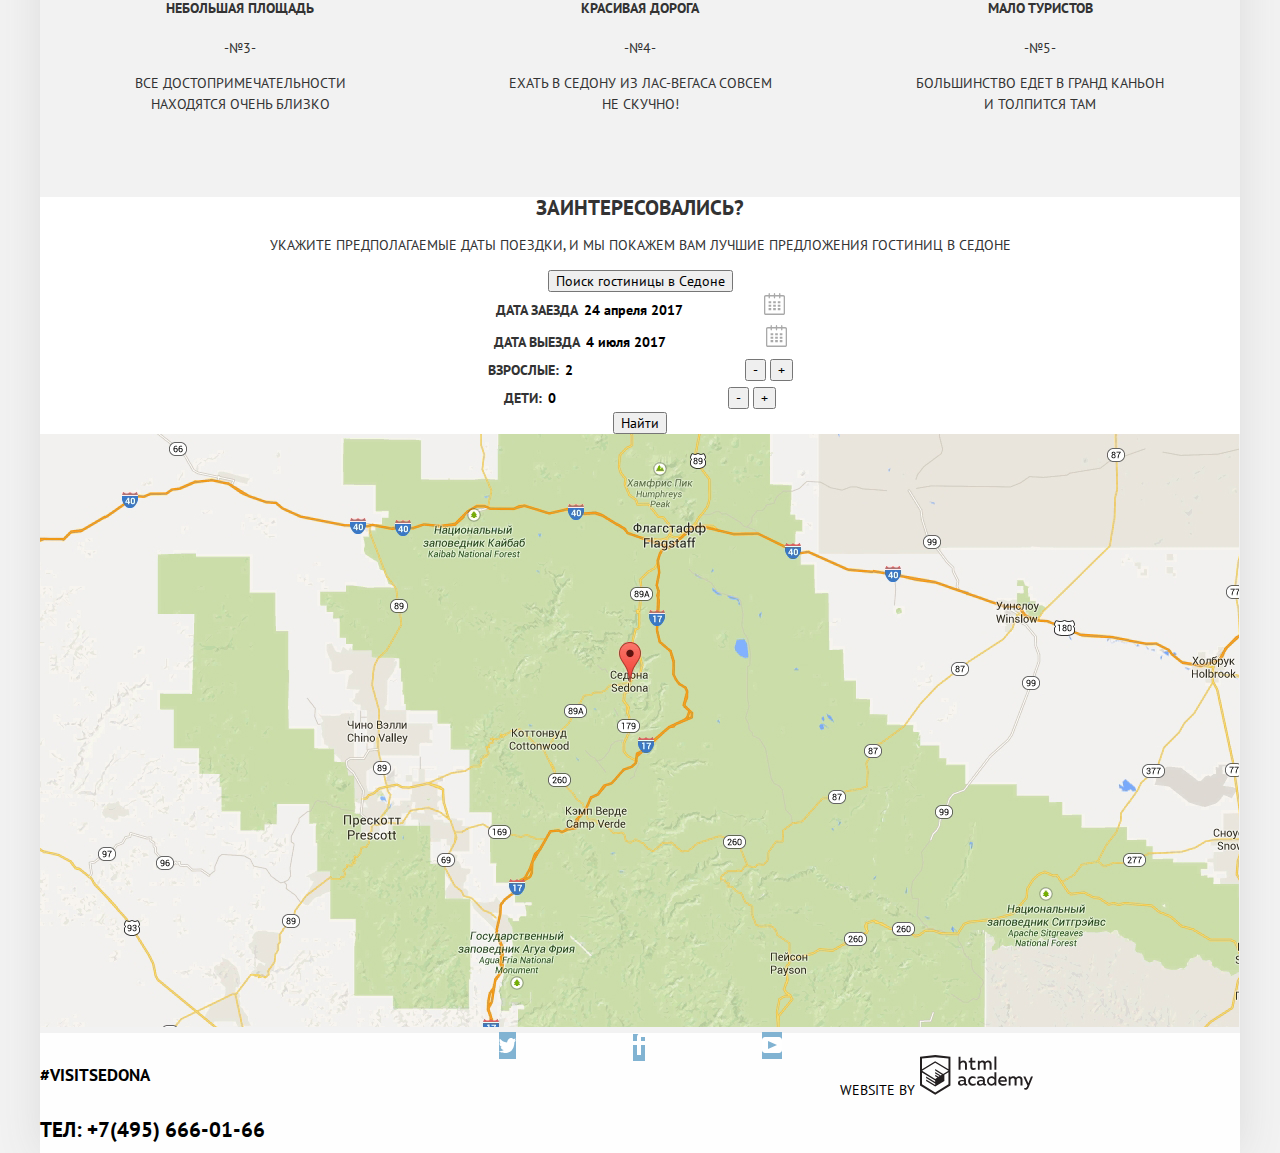
==== commit d11ecda0: "I have changed the grid layout" ====
--- a/index.html
+++ b/index.html
@@ -45,61 +45,67 @@
         <p class= "info-text">Рассмотрим 5 причин, по которым Седона круче, чем гранд каньон!</p>
       </div>     
 
-      <section class="features">
-        <h2 class="visually-hidden">Преимущества</h2>
+      <div class="features">
+        <div class="advantage">
+          <div class="advantage__wrapper">
+            <h3 class="advantage__title">Настоящий городок</h3>
+            <span class="advantage__text">#1</span>
+            <p class="advantage__description">Седона - не аттракцион для туристов, <br> там течёт своя жизнь</p>
+          </div>
+          <div class="advantage__container">
+            <img class="advantage__image" src="img/motel_sedona.jpg" width="800" height="256" alt="Мотель Седона">
+          </div>
+        </div>
+
         <ul class="features-list">
-          <li class="feature-item feature-item-w f-i-town">
-            <h3>Настоящий городок</h3>
-            <span>-№1-</span>
-            <p>Седона - не аттракцион для туристов, там течёт своя жизнь</p>
-            <img src="img/motel_sedona.jpg" width="800" height="256" alt="Мотель Седона">
-          </li>
-
-          <li class="feature-item f-i-housing">
-            <h4>Жильё</h4>
-            <p>Рекомендуем пожить в настоящем<br> мотеле, всё как в кино!</p>
-            <img src="img/icon_house.svg" width="75" height="72" alt="Иконка Дом">
-          </li>
-
-          <li class="feature-item f-i-food">
-            <h4>Еда</h4>
-            <p>Всегда заказывайте фирменный бургер,<br> вы не разочаруетесь!</p>
-            <img src="img/icon_burger.svg" width="75" height="70" alt="Иконка Бургер">
-          </li>
-
-          <li class="feature-item f-i-souvenirs">
-            <h4>Сувениры</h4>
-            <p>Не только китайского, но и местного<br>
+          <li class="features-item">
+            <img class="features__image" src="img/icon_house.svg" width="75" height="72" alt="Иконка Дом">
+            <h4 class="features__title">Жильё</h4>
+            <p class="features__description">Рекомендуем пожить в настоящем<br> мотеле, всё как в кино!</p>
+          </li>
+          <li class="features-item">
+            <img class="features__image" src="img/icon_burger.svg" width="75" height="70" alt="Иконка Бургер">
+            <h4 class="features__title">Еда</h4>
+            <p class="features__description">Всегда заказывайте фирменный бургер,<br> вы не разочаруетесь!</p>
+          </li>
+          <li class="features-item">
+            <img class="features__image" src="img/icon_souvenir.svg" width="64" height="77" alt="Иконка Сувенир">
+            <h4 class="features__title">Сувениры</h4>
+            <p class="features__description">Не только китайского, но и местного<br>
             производства!</p>
-            <img src="img/icon_souvenir.svg" width="64" height="77" alt="Иконка Сувенир">
-          </li>
-      
-          <li class="feature-item feature-item-w f-i-bridge">
-            <h3>Там есть мост Дьявола</h3>
-            <span>-№2-</span>
-            <p>Да, по нему можно пройти! Если конечно вы осмелитесь</p>
-            <img src="img/sedona_devils_bridge.jpg" width="800" height="256" alt="Мост Дьявола">
-          </li>
-
-          <li class="feature-item feature-item-g f-i-space">
-            <h4>Небольшая площадь</h4>
-            <span>-№3-</span>
-            <p>Все достопримечательности находятся очень близко</p>
-          </li>
-
-          <li class="feature-item feature-item-g f-i-road">
-            <h4>Красивая дорога</h4>
-            <span>-№4-</span>
-            <p>Ехать в Седону из Лас-Вегаса совсем не скучно!</p>
-          </li>
-
-          <li class="feature-item feature-item-g f-i-tourists">
-            <h4>Мало туристов</h4>
-            <span>-№5-</span>
-            <p>Большинство едет в гранд каньон и толпится там</p>
           </li>
         </ul>
-      </section>
+
+        <div class="advantage advantage-second">
+          <div class="advantage__wrapper advantage__wrapper--order">
+            <h3 class="advantage__title">Там есть мост Дьявола</h3>
+            <span class="advantage__text">-№2-</span>
+            <p class="advantage__description">Да, по нему можно пройти! Если конечно вы осмелитесь</p>
+          </div>
+          <div class="advantage__container">
+            <img class="advantage__image" src="img/sedona_devils_bridge.jpg" width="800" height="256" alt="Мост Дьявола">
+          </div>
+        </div>
+
+        <ul class="features-second">
+          <li class="features-item">
+            <h4 class="features__title">Небольшая площадь</h4>
+            <span class="features__text">-№3-</span>
+            <p class="features__description"><p>Все достопримечательности <br> находятся очень близко</p>
+          </li>
+          <li class="features-item">
+            <h4 class="features__title">Красивая дорога</h4>
+            <span class="features__text">-№4-</span>
+            <p class="features__description"><p>Ехать в Седону из Лас-Вегаса совсем <br> не скучно!</p>
+          </li>
+          <li class="features-item">
+            <h4 class="features__title">Мало туристов</h4>
+            <span class="features__text">-№5-</span>
+            <p class="features__description"><p>Большинство едет в гранд каньон <br> и толпится там</p>
+          </li>
+        </ul>
+
+      </div>
 
       <section class="appointment">
         <h2>Заинтересовались?</h2>
--- a/css/style.css
+++ b/css/style.css
@@ -169,6 +169,53 @@
       padding-top: 76px;
     }
 
+    .img-form {
+      transform: translateY(15%);
+    }
+
+    /* Advantage */
+
+    .advantage {
+      background-size: cover;
+      display: grid;
+      grid-template-columns: 400px 1fr;
+      text-align: center;
+    }
+
+    .advantage__wrapper {
+      background-color: #81b3d2;
+      color: #ffffff;
+    }
+
+    .advantage__wrapper--order {
+      order: 1;
+    }
+
+    .advantage-second {
+      display: grid;
+      grid-template-columns: 1fr 400px;
+    }
+
+    .advantage__image {
+      display: block;
+    }
+
+    .advantage__container--order {
+      order: 1;
+    }
+
+    .featires-list {
+      text-align: center;
+    }
+
+    .features-second {
+      list-style: none;
+      display: grid;
+      grid-template-columns: 1fr 1fr 1fr;
+      grid-template-rows: 250px;
+      align-items: center;
+      text-align: center;
+    }
   
     /* Features */
    
@@ -176,8 +223,11 @@
     .features-list {
       list-style: none;
       display: grid;
-      grid-template-columns: 400px 400px 400px;
-      grid-template-rows: 256px 330px 256px 256px;
+      grid-template-columns: 1fr 1fr 1fr;
+      grid-template-rows: 330px;
+      align-items: center;
+      text-align: center;
+      background-color: #ffffff;
     }
 
     .feature-item-w {
@@ -243,6 +293,7 @@
 
     .appointment {
       list-style: none;
+      background-color: white;
     }
     
     .appointment {
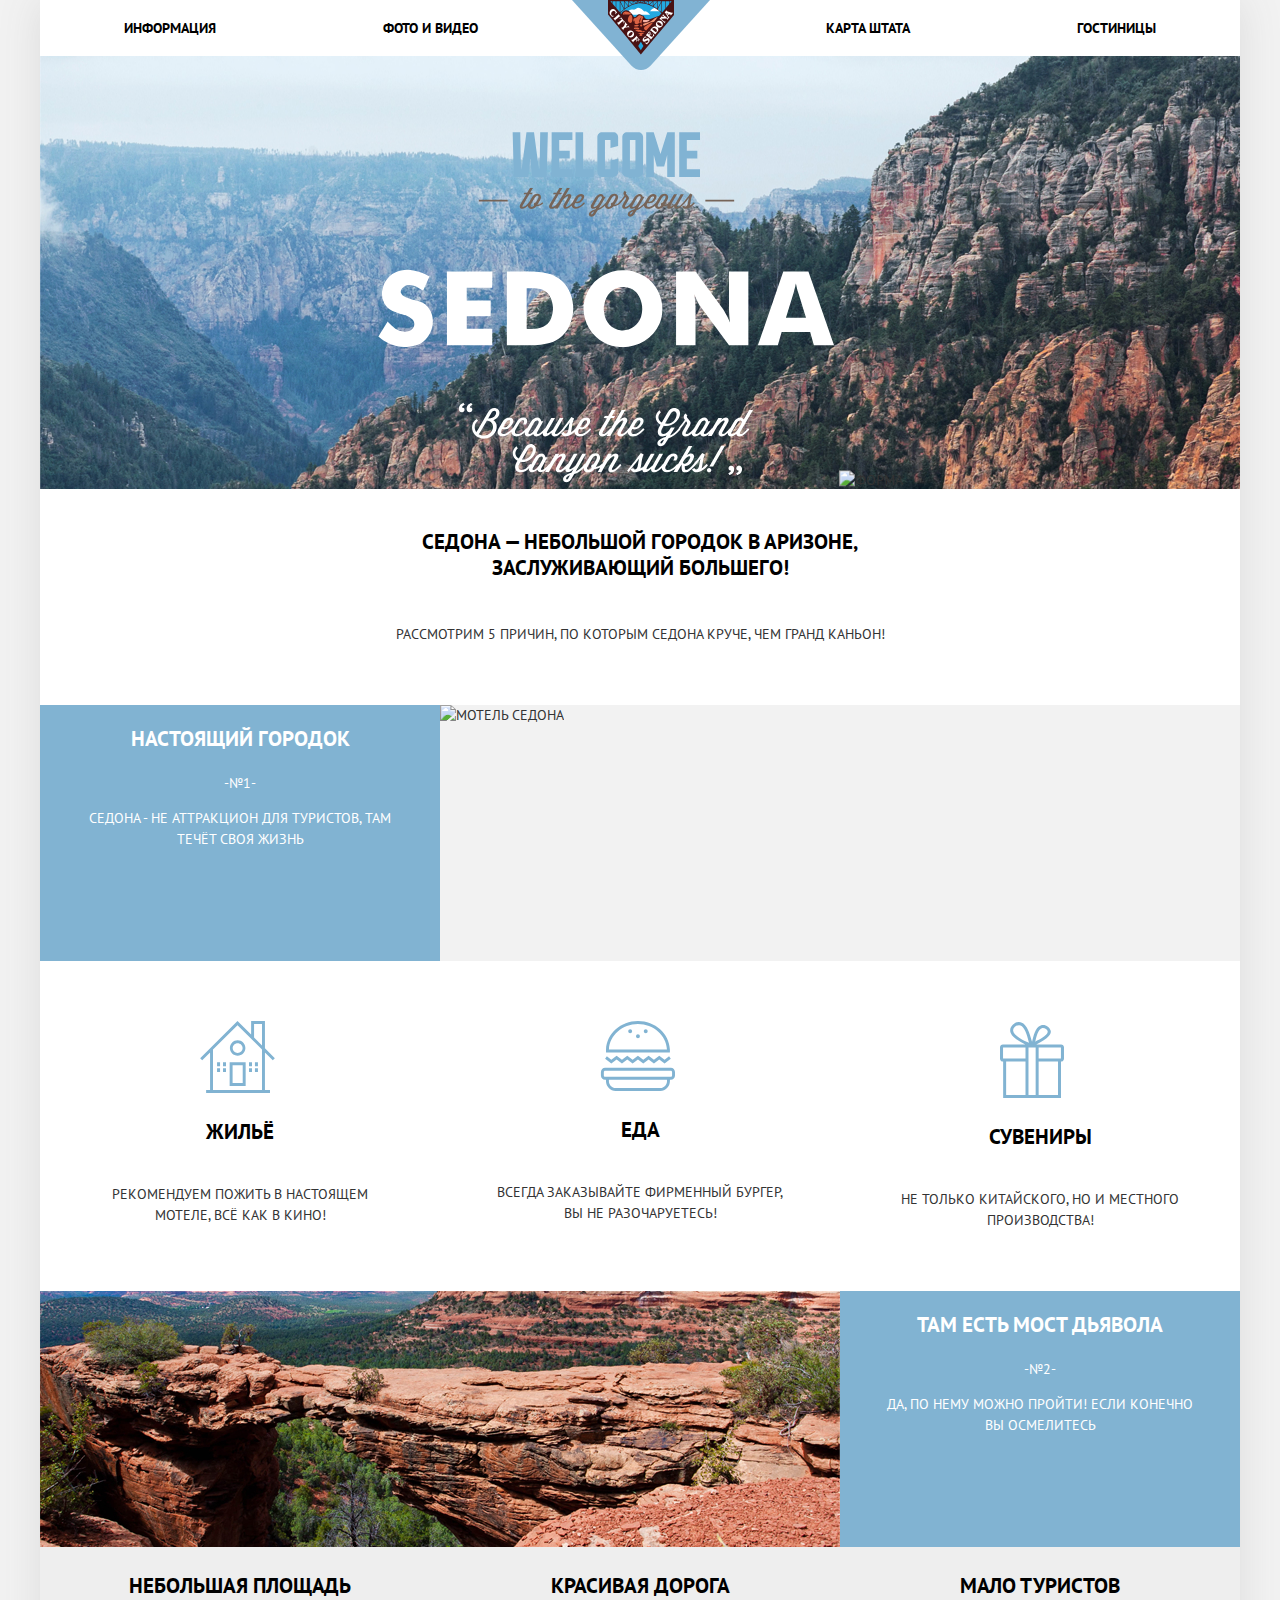
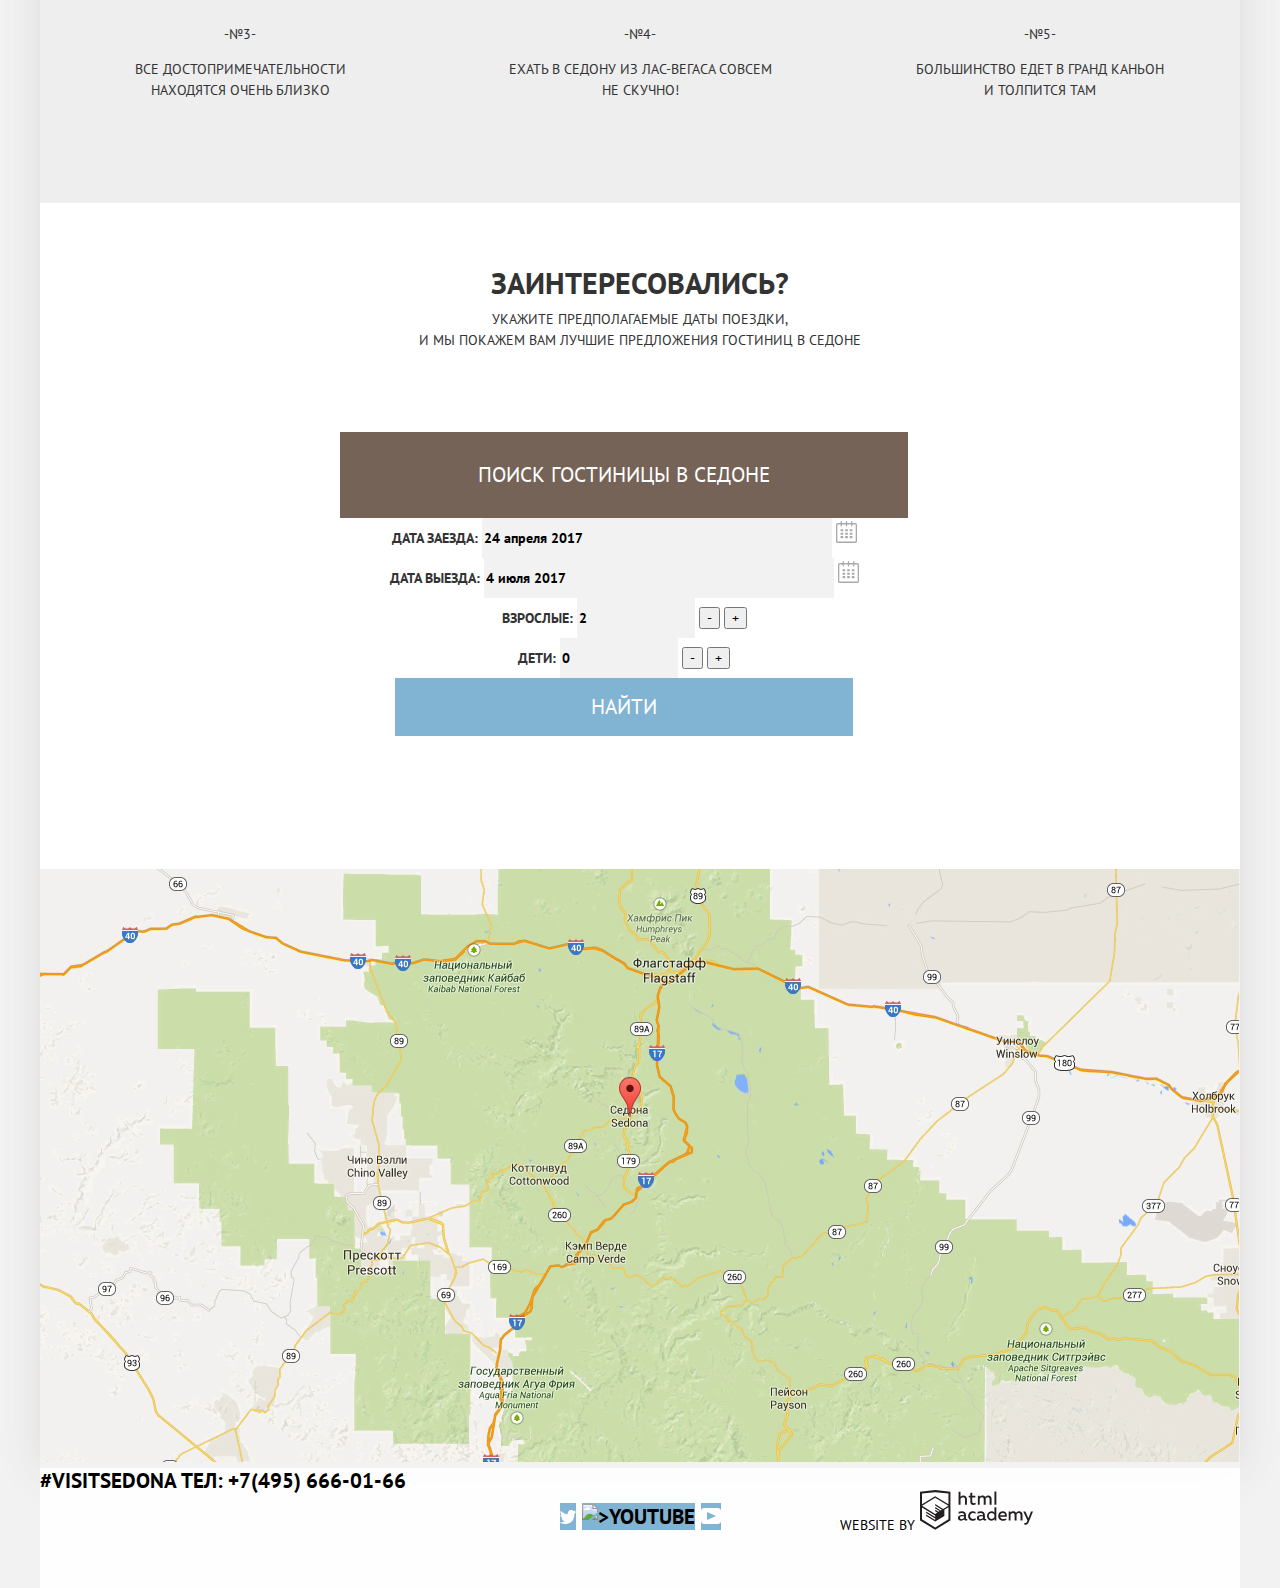
==== commit d5ac98e5: "Исправления (Илья) 27.10.20" ====
--- a/index.html
+++ b/index.html
@@ -45,111 +45,119 @@
         <p class= "info-text">Рассмотрим 5 причин, по которым Седона круче, чем гранд каньон!</p>
       </div>     
 
-      <div class="features">
-        <div class="advantage">
-          <div class="advantage__wrapper">
-            <h3 class="advantage__title">Настоящий городок</h3>
-            <span class="advantage__text">#1</span>
-            <p class="advantage__description">Седона - не аттракцион для туристов, <br> там течёт своя жизнь</p>
-          </div>
-          <div class="advantage__container">
-            <img class="advantage__image" src="img/motel_sedona.jpg" width="800" height="256" alt="Мотель Седона">
-          </div>
-        </div>
-
+      <section class="features">
+        <h2 class="visually-hidden">Преимущества</h2>
         <ul class="features-list">
-          <li class="features-item">
-            <img class="features__image" src="img/icon_house.svg" width="75" height="72" alt="Иконка Дом">
-            <h4 class="features__title">Жильё</h4>
-            <p class="features__description">Рекомендуем пожить в настоящем<br> мотеле, всё как в кино!</p>
-          </li>
-          <li class="features-item">
-            <img class="features__image" src="img/icon_burger.svg" width="75" height="70" alt="Иконка Бургер">
-            <h4 class="features__title">Еда</h4>
-            <p class="features__description">Всегда заказывайте фирменный бургер,<br> вы не разочаруетесь!</p>
-          </li>
-          <li class="features-item">
-            <img class="features__image" src="img/icon_souvenir.svg" width="64" height="77" alt="Иконка Сувенир">
-            <h4 class="features__title">Сувениры</h4>
-            <p class="features__description">Не только китайского, но и местного<br>
+          <li class="feature-item feature-item-w f-i-town">
+            <div></div>
+              <h3>Настоящий городок</h3>
+              <span class="number-wt">-№1-</span>
+              <p>Седона - не аттракцион для туристов, там<br> течёт своя жизнь</p>
+            </div>
+          </li>
+
+          <div class="img-feature-town">
+            <img src="img/motel_sedona.jpg" width="800" height="256" alt="Мотель Седона">
+          </div>
+
+
+          <li class="feature-item feature-item-wt f-i-housing">
+            <h4>Жильё</h4>
+            <p>Рекомендуем пожить в настоящем<br> мотеле, всё как в кино!</p>
+            <img src="img/icon_house.svg" width="75" height="72" alt="Иконка Дом">
+          </li>
+
+          <li class="feature-item feature-item-wt f-i-food">
+            <h4>Еда</h4>
+            <p>Всегда заказывайте фирменный бургер,<br> вы не разочаруетесь!</p>
+            <img src="img/icon_burger.svg" width="75" height="70" alt="Иконка Бургер">
+          </li>
+
+          <li class="feature-item feature-item-wt f-i-souvenirs">
+            <h4>Сувениры</h4>
+            <p>Не только китайского, но и местного<br>
             производства!</p>
+            <img src="img/icon_souvenir.svg" width="64" height="77" alt="Иконка Сувенир">
+          </li>
+      
+          <li class="feature-item feature-item-w f-i-bridge">
+            <div>
+            <h3>Там есть мост Дьявола</h3>
+            <span class="number-wt">-№2-</span>
+            <p>Да, по нему можно пройти! Если конечно<br> вы осмелитесь</p>
+            </div>
+          </li>
+
+          <div class="img-feature-bridge">
+            <img src="img/sedona_devils_bridge.jpg" width="800" height="256" alt="Мост Дьявола">
+            </div>
+
+          <li class="feature-item feature-item-g f-i-space">
+            <h4>Небольшая площадь</h4>
+            <span>-№3-</span>
+            <p>Все достопримечательности<br> находятся очень близко</p>
+          </li>
+
+          <li class="feature-item feature-item-g f-i-road">
+            <h4>Красивая дорога</h4>
+            <span>-№4-</span>
+            <p>Ехать в Седону из Лас-Вегаса совсем<br> не скучно!</p>
+          </li>
+
+          <li class="feature-item feature-item-g f-i-tourists">
+            <h4>Мало туристов</h4>
+            <span>-№5-</span>
+            <p>Большинство едет в гранд каньон<br> и толпится там</p>
           </li>
         </ul>
-
-        <div class="advantage advantage-second">
-          <div class="advantage__wrapper advantage__wrapper--order">
-            <h3 class="advantage__title">Там есть мост Дьявола</h3>
-            <span class="advantage__text">-№2-</span>
-            <p class="advantage__description">Да, по нему можно пройти! Если конечно вы осмелитесь</p>
-          </div>
-          <div class="advantage__container">
-            <img class="advantage__image" src="img/sedona_devils_bridge.jpg" width="800" height="256" alt="Мост Дьявола">
-          </div>
-        </div>
-
-        <ul class="features-second">
-          <li class="features-item">
-            <h4 class="features__title">Небольшая площадь</h4>
-            <span class="features__text">-№3-</span>
-            <p class="features__description"><p>Все достопримечательности <br> находятся очень близко</p>
-          </li>
-          <li class="features-item">
-            <h4 class="features__title">Красивая дорога</h4>
-            <span class="features__text">-№4-</span>
-            <p class="features__description"><p>Ехать в Седону из Лас-Вегаса совсем <br> не скучно!</p>
-          </li>
-          <li class="features-item">
-            <h4 class="features__title">Мало туристов</h4>
-            <span class="features__text">-№5-</span>
-            <p class="features__description"><p>Большинство едет в гранд каньон <br> и толпится там</p>
-          </li>
-        </ul>
-
-      </div>
+      </section>
 
       <section class="appointment">
         <h2>Заинтересовались?</h2>
-        <p class="appointment-info">Укажите предполагаемые даты поездки, и мы покажем вам лучшие предложения гостиниц в Седоне<p>
+        <p class="appointment-info">Укажите предполагаемые даты поездки,<br> и мы покажем вам лучшие предложения гостиниц в Седоне<p>
         
         <!-- здесь будет форма записи -->
         
         <form action="https://echo.htmlacademy.ru" method="post">
 
+        <div class="form-container">
+
           <h3 class="visually-hidden">Поиск гостиницы в Cедоне</h3>
 
           <button class="button-hotel" type="button">Поиск гостиницы в Седоне</button>
           
           <div class="appointment-item">
-            <label for="appointment-date">Дата заезда</label>
-            <input id="appointment-date" type="text" name="appointment-date"
+            <label for="appointment-date">Дата заезда:</label>
+            <input class="input-date" id="appointment-date" type="text" name="appointment-date"
             value="24 апреля 2017">
             <img src="img/calendar.svg" width="21" height="23" alt="календарь">
           </div>
           
           <div class="appointment-item">
-            <label for="departure-date">Дата выезда</label>
-            <input id="departure-date" type="text" name="departure-date"
+            <label for="departure-date">Дата выезда:</label>
+            <input class="input-date" id="departure-date" type="text" name="departure-date"
             value="4 июля 2017">
             <img src="img/calendar.svg" width="21" height="23" alt="календарь">
           </div>
           
           <div class="appointment-item">
             <label for="adult">Взрослые:</label>
-            <input id="adult" type="number" name="adult" min="0" value="2">
+            <input class="input-count" id="adult" type="number" name="adult" min="0" value="2">
             <button class="button-minus" type="button">-</button>
             <button class="button-plus" type="button">+</button>
           </div>
           
           <div class="appointment-item">
             <label for="children">Дети:</label>
-            <input id="children" type="number" name="children" min="0" value="0">
+            <input class="input-count" id="children" type="number" name="children" min="0" value="0">
             <button class="button-minus" type="button">-</button>
             <button class="button-plus" type="button">+</button>
           </div>
           
-          <button type="submit">Найти</button>
-          
-          
+          <button class="button-submit" type="submit">Найти</button>
+          
+        </div>
+
           </form>
       </section>
     
@@ -164,36 +172,31 @@
       <h2 class="visually-hidden">Как c нами связаться</h2>
 
      <section class="footer-contacts">
-       <h5>#visitSEDONA</h5>
+       <span>#visitSEDONA</span>
        <a class="footer-phone" href="tel:+74956660166">ТЕЛ: +7(495) 666-01-66</a>
      </section>
               
         <div class="footer-social">
           <ul class="social-container">
-            <li>
+            <li class="social-container-item">
               <a class="social-button" href="#">
                 <span class="visually-hidden">Twitter</span>
-                <svg width="17" height="16" viewBox="0 0 17 16" fill="none" xmlns="http://www.w3.org/2000/svg">
-                  <path d="M10.95 1.14409C12.635 0.648089 13.934 1.41409 14.527 2.32309C15.2 2.09209 15.858 1.84209 16.538 1.61509C16.5249 2.30145 16.2117 2.94761 15.681 3.38309C16.366 3.55309 16.985 2.89209 16.985 2.89209C16.816 3.89209 15.979 4.68009 15.422 4.91609C15.191 11.6661 12.247 16.1331 5.34498 15.9981H4.89898C4.48898 15.9981 0.734977 15.5381 0.000976562 14.1111C2.27198 14.3071 3.89398 13.6891 4.69398 12.9341C3.73398 12.6341 2.01498 12.4571 1.71498 9.98409C2.06398 10.0901 2.27898 10.2121 2.90498 10.1031C1.70498 9.24709 0.373977 8.53009 0.447977 6.33009C0.732977 6.65809 1.51498 6.86609 1.78798 6.80209C1.08498 6.56109 -0.182023 3.44209 0.893977 1.85009C2.71198 3.70409 4.62898 5.45609 8.04598 5.62309C8.25398 3.33009 9.18298 1.79309 10.95 1.14409Z" fill="white"/>
+                <img class="social-logo" src="img/twitter_logo.svg" width="16,98" height="15,01" alt=">Twitter">
                   </svg>
               </a>
             </li>
 
-            <li>
+            <li class="social-container-item"> 
               <a class="social-button" href="#">
                 <span class="visually-hidden">Facebook</span>
-                <svg width="12" height="22" viewBox="0 0 12 22" fill="none" xmlns="http://www.w3.org/2000/svg">
-                  <path d="M12 4V0H8C5.79086 0 4 1.79086 4 4V8H0V12H4V22H8V12H12V8H8V4H12Z" fill="white"/>
-                  </svg>
+                <img class="social-logo" src="img/Facebook_logo.svg" width="12" height="22" alt=">Youtube">
               </a>
             </li>
 
-            <li>
+            <li class="social-container-item">
               <a class="social-button" href="#">
                 <span class="visually-hidden">Youtube</span>  
-                <svg width="20" height="16" viewBox="0 0 20 16" fill="none" xmlns="http://www.w3.org/2000/svg">
-                  <path fill-rule="evenodd" clip-rule="evenodd" d="M3 0H17C18.65 0 20 1.35 20 3V13C20 14.65 18.65 16 17 16H3C1.35 16 0 14.65 0 13V3C0 1.35 1.35 0 3 0ZM6.027 4.002V11.998L15.014 8L6.027 4.002Z" fill="white"/>
-                  </svg>
+                <img class="social-logo" src="img/youtube_logo.svg" width="20" height="16" alt=">Youtube">
             </a>
             </li>
           </ul>
--- a/css/style.css
+++ b/css/style.css
@@ -22,6 +22,9 @@
     --special-brown-1: #503E33;
 
     --special-black: rgba(35, 31, 32, 1);
+
+    --special-app-hover: #EBEBEB;
+    --special-app-border: #E5E5E5;
 
   }
   
@@ -135,6 +138,7 @@
     }
 
     .sedona-info {
+      height: 216px;
       text-align: center;
       background-color: var(--basic-white);
     }
@@ -164,58 +168,14 @@
       background-image: url(../img/sedona_background_1.jpg);
       background-repeat: no-repeat;
       background-position: center;
-      background-size: cover;
       text-align: center;
       padding-top: 76px;
     }
 
     .img-form {
-      transform: translateY(15%);
-    }
-
-    /* Advantage */
-
-    .advantage {
-      background-size: cover;
-      display: grid;
-      grid-template-columns: 400px 1fr;
-      text-align: center;
-    }
-
-    .advantage__wrapper {
-      background-color: #81b3d2;
-      color: #ffffff;
-    }
-
-    .advantage__wrapper--order {
-      order: 1;
-    }
-
-    .advantage-second {
-      display: grid;
-      grid-template-columns: 1fr 400px;
-    }
-
-    .advantage__image {
-      display: block;
-    }
-
-    .advantage__container--order {
-      order: 1;
-    }
-
-    .featires-list {
-      text-align: center;
-    }
-
-    .features-second {
-      list-style: none;
-      display: grid;
-      grid-template-columns: 1fr 1fr 1fr;
-      grid-template-rows: 250px;
-      align-items: center;
-      text-align: center;
-    }
+      transform: translateY(11%);
+    }
+
   
     /* Features */
    
@@ -224,18 +184,64 @@
       list-style: none;
       display: grid;
       grid-template-columns: 1fr 1fr 1fr;
-      grid-template-rows: 330px;
-      align-items: center;
-      text-align: center;
-      background-color: #ffffff;
-    }
-
-    .feature-item-w {
-      grid-column-start: 1;
-      grid-column-end: 4;
-
-    }
-    
+      grid-template-rows: 256px 330px 256px 256px;
+      grid-template-areas: "town img-town img-town"
+                           "housing food souvenirs"
+                           "img-bridge img-bridge bridge"
+                           "space road tourists";  
+    }
+
+    .f-i-town {
+      grid-area: town;
+  }
+  
+  .img-feature-town {
+     grid-area: img-town;    
+  }
+  
+  .f-i-housing {
+       grid-area: housing; 
+  }
+  
+  .f-i-food {
+       grid-area: food; 
+  }
+  
+  .f-i-souvenirs {
+      grid-area: souvenirs; 
+  }
+  
+  .f-i-bridge {
+      grid-area: bridge; 
+  }
+  
+  .img-feature-bridge {
+      grid-area: img-bridge; 
+  }
+  
+  .f-i-space {
+       grid-area: space; 
+  }
+  
+  .f-i-road {
+      grid-area: road; 
+  }
+  
+  .f-i-tourists {
+      grid-area: tourists; 
+  }
+
+  .feature-item-wt {
+    display: flex;
+    flex-direction: column;
+  }
+
+  .feature-item-wt img {
+    order: -1;
+    padding-top: 60px;
+    padding-left: 40%;
+  }
+
     .feature-item {
       text-align: center;
     }
@@ -270,8 +276,12 @@
     .feature-item-w {
     background-color: var(--basic-blue);
     }
-    
-    
+
+    .feature-item-w span{
+      line-height: 21px;
+      color: var(--basic-white);
+    }
+
     .feature-item h4 {
     font-size: 21px;
     line-height: 21px;
@@ -286,36 +296,70 @@
     }
     
     .feature-item-g {
-    background-color: var(--basic-gray);
-    }
+      background-color: var(--basic-gray);
+    }
+
+    .feature-item-wt {
+      background-color: var(--basic-white);
+    }
+
+    
 
     /* Appointment */
-
+    
     .appointment {
+      /* временно увеличу высоту */
+      height: 666px;
       list-style: none;
-      background-color: white;
-    }
-    
-    .appointment {
       text-align: center;
-    }
-    
-    button-hotel{
-   /* font-size: 21px; 
-    line-height: 26px;
-    font-weight: bold;
-    color: var(--basic-white);
-    background-color: #766357; */
-
+      background-color: var(--basic-white);
+    }
+
+    .appointment h2 {
+      font-weight: bold;
+      font-size: 30px;
+      line-height: 24px;
+      margin: auto;
+      padding-top: 68px;
+    }
+
+    .button-hotel {
+    width: 568px;
+    height: 86px;
+    margin-top: 42px;
     font: inherit;
     text-align: center;
+    font-size: 21px;
+    line-height: 26px;
     color: var(--basic-white);
     vertical-align: middle;
     text-transform: uppercase;
     background-color: var(--basic-brown);
     border: none;
-
-    }
+    }
+
+    .button-hotel:hover,
+    .button-hotel:focus {
+    background-color: var(--special-brown);
+    }
+    
+    .button-hotel:active {
+      /* как задать затемнение цвета текста при нажатии? */
+      background-color: var(--special-brown-1);
+      border: none;
+       /* в браузере появляется черная граница?? */
+    }
+
+    .form-container {
+      width: 568px;
+      height: 395px;
+      padding-left: 25%;
+      display: flex;
+      flex-direction: column;
+      justify-content: center;
+      align-items: stretch;
+    }
+
     
     .appointment h3 {
       font-size: 21px;
@@ -333,22 +377,83 @@
     
     
     .appointment-item input {
-      font-size: 14px;
-      line-height: 26px;
-      font-weight: bold;
-      background-color: var(--special-l-gray);
+      
+      font-size: 14px;
+      line-height: 26px;
+      font-weight: bold;
+      background-color: var(--special-gray-1);
       border: none;
     }
+
+    .input-date {
+      width: 346px;
+      height: 38px;
+    }
+
+    .input-count {
+      width: 114px;
+      height: 38px;
+    }
+
+
     
     .appointment-item input:hover{
-    background-color:#EBEBEB;
+    background-color: var(--special-app-hover);
     }
     
     .appointment-item input:focus{
     background-color: var(--basic-white);
-    border: 2px solid #E5E5E5;
-    }
-    
+    border: 2px solid var(--special-app-border);
+    }
+    
+    .button-submit {
+      width: 458px;
+      height: 58px;
+      text-align: center;
+      font-size: 21px;
+      line-height: 26px;
+      color: var(--basic-white);
+      vertical-align: middle;
+      text-transform: uppercase;
+      background-color: var(--basic-blue);
+      border: none;
+      margin-left: 55px;
+      }
+  
+      .button-submit:hover,
+      .button-submit:focus {
+      background-color: var(--special-blue);
+      }
+      
+      .button-submit:active {
+        /* как задать затемнение цвета текста при нажатии? */
+        background-color: var(--special-blue-1);
+      }
+
+
+
+      .filters {
+      background-image: url(../img/background_blur.jpg);
+      background-repeat: no-repeat;
+      background-position: center;
+      display: flex;
+      flex-direction: column;
+      align-items: stretch;
+      }
+
+      .infrastructure {
+        width: 25%
+      }
+
+      .type_l {
+        width: 25%
+      }
+
+      .cost_per_day {
+        width: 50%
+      }
+
+
     /* Filters */
 
   
@@ -490,6 +595,10 @@
       background-color: var(--special-gray-1);
     }
 
+    .map {
+      position: relative;
+    }
+
 
      /* Main footer */
 
@@ -498,16 +607,17 @@
       font-size: 21px;
       line-height: 26px;
       color: var(--basic-black);
-      background-color: var(--special-footer-background);
-      background-position: 0 0;
-      background-repeat: repeat;  
+      position: relative;
     }
     
     .main-footer .container {
       display: grid;
       grid-template-columns: 1fr 1fr 1fr;
-      width: 1200px;
+      width: 100%;
       height: 120px;
+      background-color: var(--special-footer-background); 
+      position: absolute;
+      bottom: 0:
     }
 
     .footer-contacts a {
@@ -522,7 +632,9 @@
     .social-container {
       display: flex;
       flex-direction: row;
-      justify-content: space-around;
+      justify-content: center;
+      gap: 6px;
+      margin-top: 36px;
       text-align: center;
       list-style: none;
     }
@@ -530,12 +642,16 @@
     /* Social button */
 
     .social-button {
-      color: inherit;
-    }
+      color: inherit; 
+    }
+    
     .social-button {
-      background-color: var(--basic-blue)
-    }
-    
+      background-color: var(--basic-blue);  
+      width: 46px;
+      height: 48px;
+      text-align: center;
+    }
+
     .social-button:hover,
     .social-button:focus {
     background-color: var(--special-blue);
@@ -558,6 +674,5 @@
     }
 
     .footer-copyright .button-copyright:active {
-
     color: var(--basic-gray)  
     }
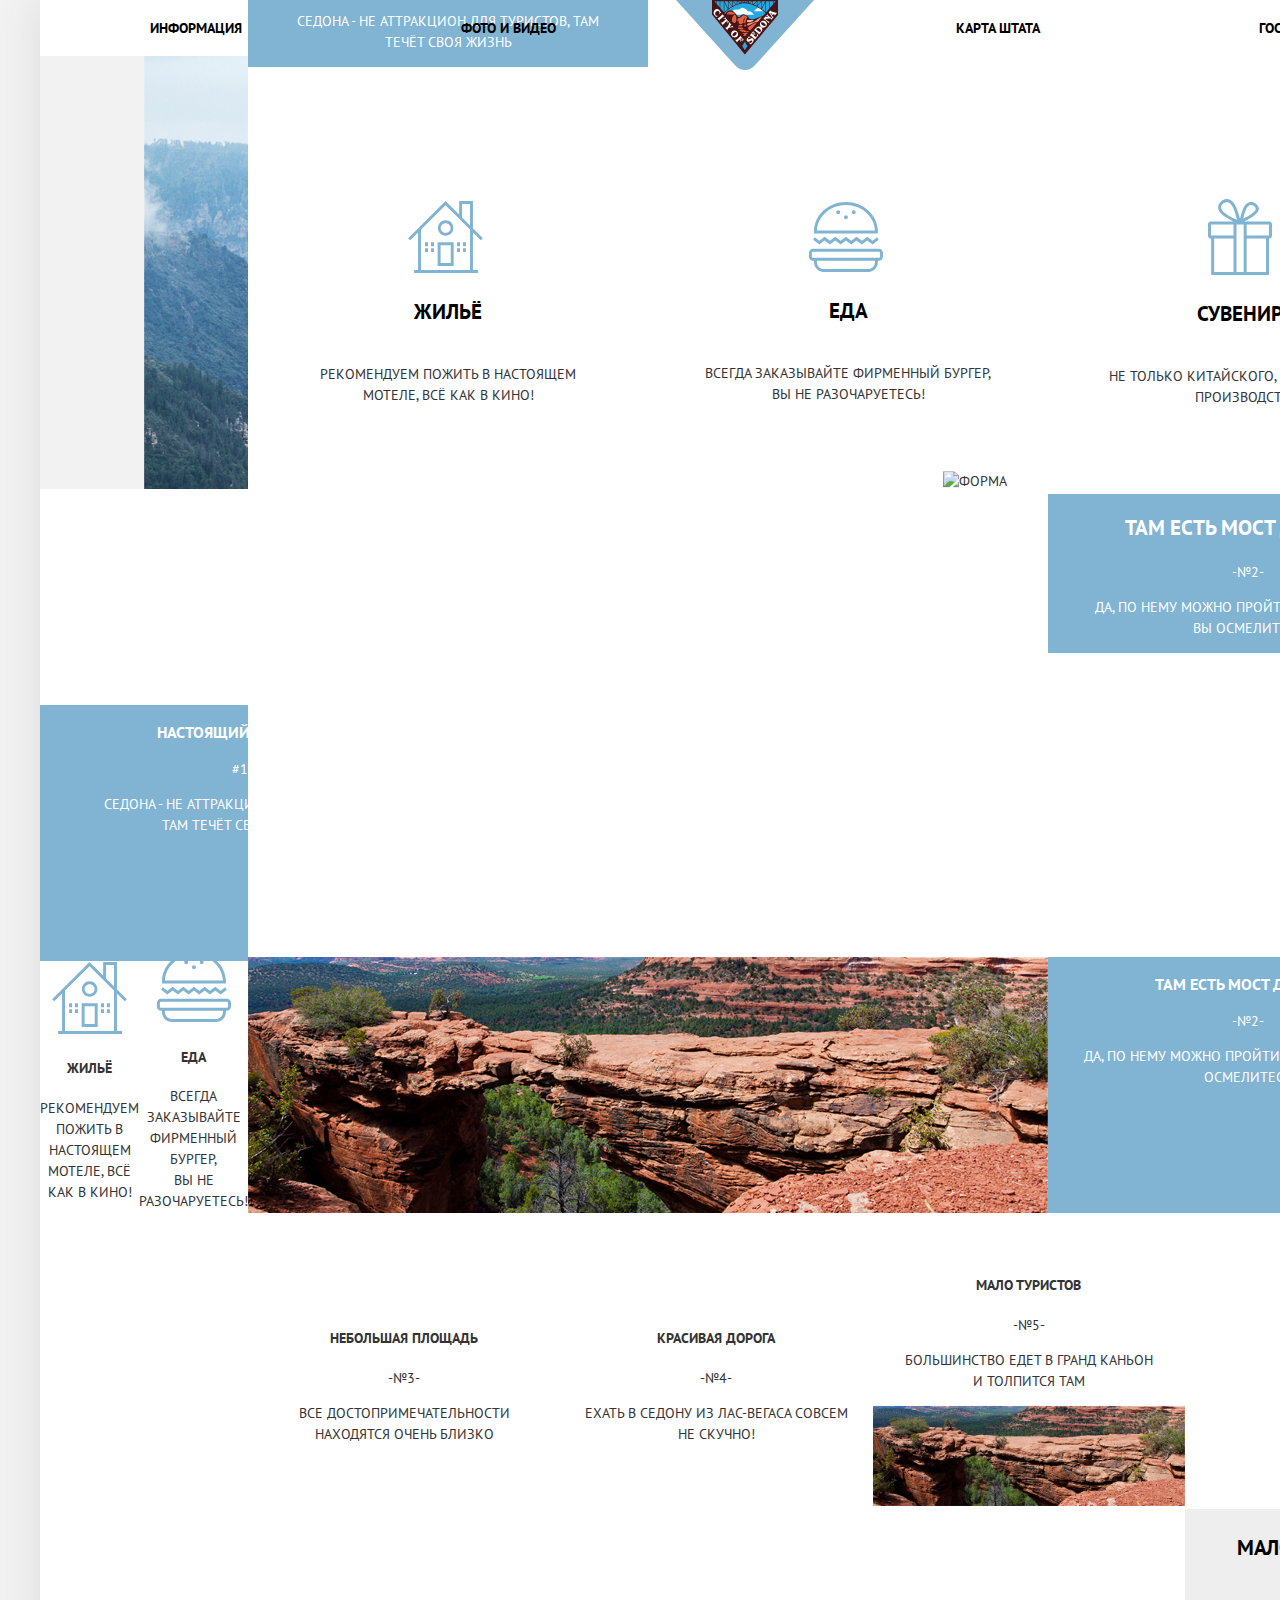
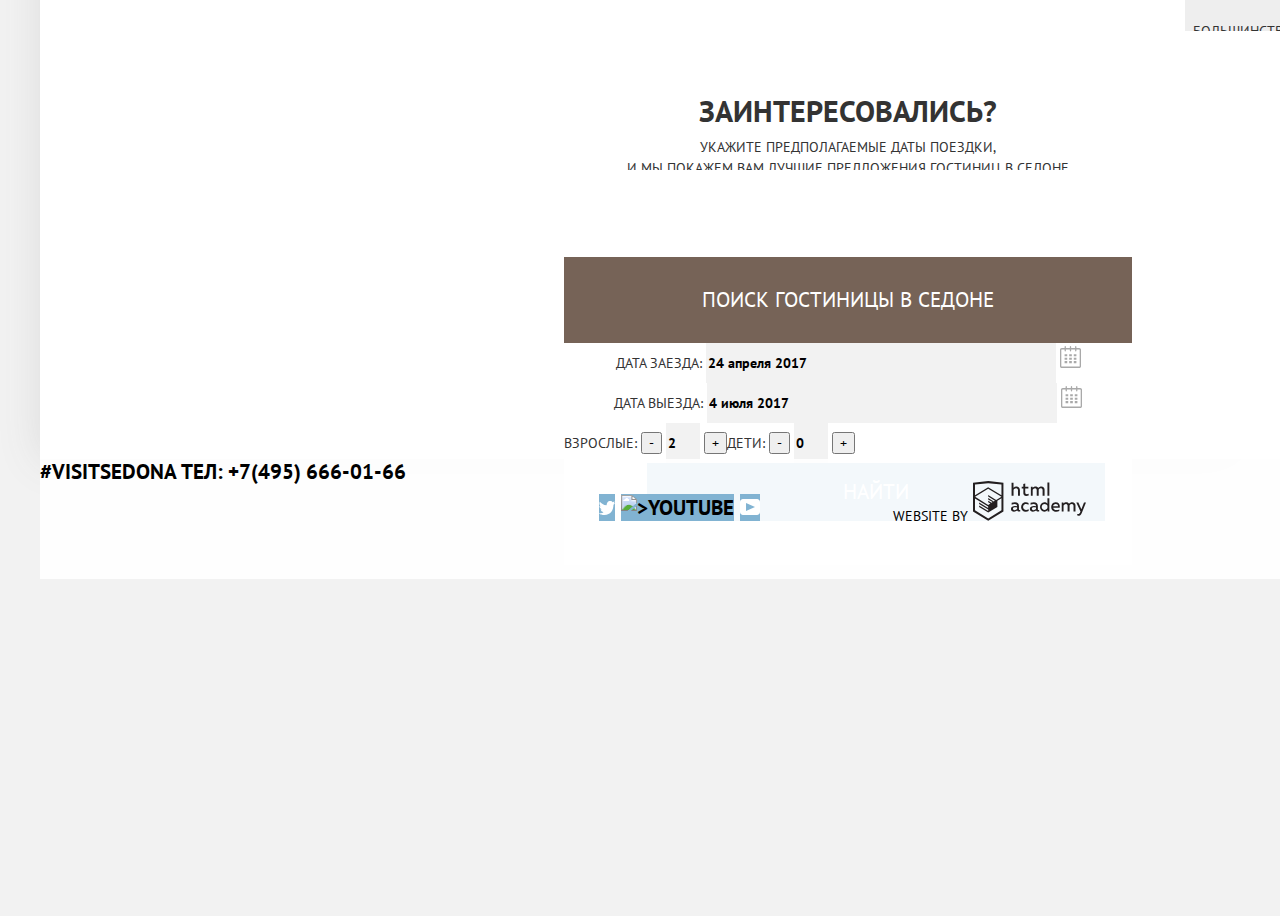
==== commit 298cf1a5: "Fixed markup" ====
--- a/index.html
+++ b/index.html
@@ -45,6 +45,33 @@
         <p class= "info-text">Рассмотрим 5 причин, по которым Седона круче, чем гранд каньон!</p>
       </div>     
 
+        <div class="advantage">
+          <div class="advantage__wrapper">
+            <h3 class="advantage__title">Настоящий городок</h3>
+            <span class="advantage__text">#1</span>
+            <p class="advantage__description">Седона - не аттракцион для туристов, <br> там течёт своя жизнь</p>
+          </div>
+          <div class="advantage__container">
+            <img class="advantage__image" src="img/motel_sedona.jpg" width="800" height="256" alt="Мотель Седона">
+          </div>
+        </div>
+
+        <ul class="features-list">
+          <li class="features-item">
+            <img class="features__image" src="img/icon_house.svg" width="75" height="72" alt="Иконка Дом">
+            <h4 class="features__title">Жильё</h4>
+            <p class="features__description">Рекомендуем пожить в настоящем<br> мотеле, всё как в кино!</p>
+          </li>
+          <li class="features-item">
+            <img class="features__image" src="img/icon_burger.svg" width="75" height="70" alt="Иконка Бургер">
+            <h4 class="features__title">Еда</h4>
+            <p class="features__description">Всегда заказывайте фирменный бургер,<br> вы не разочаруетесь!</p>
+          </li>
+          <li class="features-item">
+            <img class="features__image" src="img/icon_souvenir.svg" width="64" height="77" alt="Иконка Сувенир">
+            <h4 class="features__title">Сувениры</h4>
+            <p class="features__description">Не только китайского, но и местного<br>
+            производства!</p>
       <section class="features">
         <h2 class="visually-hidden">Преимущества</h2>
         <ul class="features-list">
@@ -87,7 +114,34 @@
             <p>Да, по нему можно пройти! Если конечно<br> вы осмелитесь</p>
             </div>
           </li>
-
+        </ul>
+
+        <div class="advantage advantage-second">
+          <div class="advantage__wrapper advantage__wrapper--order">
+            <h3 class="advantage__title">Там есть мост Дьявола</h3>
+            <span class="advantage__text">-№2-</span>
+            <p class="advantage__description">Да, по нему можно пройти! Если конечно вы осмелитесь</p>
+          </div>
+          <div class="advantage__container">
+            <img class="advantage__image" src="img/sedona_devils_bridge.jpg" width="800" height="256" alt="Мост Дьявола">
+          </div>
+        </div>
+
+        <ul class="features-second">
+          <li class="features-item">
+            <h4 class="features__title">Небольшая площадь</h4>
+            <span class="features__text">-№3-</span>
+            <p class="features__description"><p>Все достопримечательности <br> находятся очень близко</p>
+          </li>
+          <li class="features-item">
+            <h4 class="features__title">Красивая дорога</h4>
+            <span class="features__text">-№4-</span>
+            <p class="features__description"><p>Ехать в Седону из Лас-Вегаса совсем <br> не скучно!</p>
+          </li>
+          <li class="features-item">
+            <h4 class="features__title">Мало туристов</h4>
+            <span class="features__text">-№5-</span>
+            <p class="features__description"><p>Большинство едет в гранд каньон <br> и толпится там</p>
           <div class="img-feature-bridge">
             <img src="img/sedona_devils_bridge.jpg" width="800" height="256" alt="Мост Дьявола">
             </div>
@@ -110,7 +164,8 @@
             <p>Большинство едет в гранд каньон<br> и толпится там</p>
           </li>
         </ul>
-      </section>
+
+      </div>
 
       <section class="appointment">
         <h2>Заинтересовались?</h2>
@@ -118,60 +173,69 @@
         
         <!-- здесь будет форма записи -->
         
-        <form action="https://echo.htmlacademy.ru" method="post">
-
-        <div class="form-container">
-
-          <h3 class="visually-hidden">Поиск гостиницы в Cедоне</h3>
-
-          <button class="button-hotel" type="button">Поиск гостиницы в Седоне</button>
-          
-          <div class="appointment-item">
-            <label for="appointment-date">Дата заезда:</label>
-            <input class="input-date" id="appointment-date" type="text" name="appointment-date"
-            value="24 апреля 2017">
-            <img src="img/calendar.svg" width="21" height="23" alt="календарь">
-          </div>
-          
-          <div class="appointment-item">
-            <label for="departure-date">Дата выезда:</label>
-            <input class="input-date" id="departure-date" type="text" name="departure-date"
-            value="4 июля 2017">
-            <img src="img/calendar.svg" width="21" height="23" alt="календарь">
-          </div>
-          
-          <div class="appointment-item">
-            <label for="adult">Взрослые:</label>
-            <input class="input-count" id="adult" type="number" name="adult" min="0" value="2">
-            <button class="button-minus" type="button">-</button>
-            <button class="button-plus" type="button">+</button>
-          </div>
-          
-          <div class="appointment-item">
-            <label for="children">Дети:</label>
-            <input class="input-count" id="children" type="number" name="children" min="0" value="0">
-            <button class="button-minus" type="button">-</button>
-            <button class="button-plus" type="button">+</button>
-          </div>
-          
-          <button class="button-submit" type="submit">Найти</button>
-          
-        </div>
-
-          </form>
       </section>
     
       <div class="map">
-        <img src="img/map.jpg" width="1199" height="594" alt="Карта области">
+        
+        <form class="form" action="https://echo.htmlacademy.ru" method="post">
+
+          <div class="form-container">
+  
+            <h3 class="visually-hidden">Поиск гостиницы в Cедоне</h3>
+  
+            <button class="button-hotel" type="button">Поиск гостиницы в Седоне</button>
+            
+            <div class="appointment-item">
+              <label for="appointment-date">Дата заезда:</label>
+              <input class="input-date" id="appointment-date" type="text" name="appointment-date"
+              value="24 апреля 2017">
+              <img src="img/calendar.svg" width="21" height="23" alt="календарь">
+            </div>
+            
+            <div class="appointment-item">
+              <label for="departure-date">Дата выезда:</label>
+              <input class="input-date" id="departure-date" type="text" name="departure-date"
+              value="4 июля 2017">
+              <img src="img/calendar.svg" width="21" height="23" alt="календарь">
+            </div>
+            
+            <div class="app-container">
+
+            <div class="appointment-item">
+              <label for="adult">Взрослые:</label>
+              <button class="button-minus" type="button">-</button>
+              <input class="input-count" id="adult" type="number" name="adult" min="0" value="2">
+              <button class="button-plus" type="button">+</button>
+            </div>
+            
+            <div class="appointment-item">
+              <label for="children">Дети:</label>
+              <button class="button-minus" type="button">-</button>
+              <input class="input-count" id="children" type="number" name="children" min="0" value="0">
+              <button class="button-plus" type="button">+</button>
+            </div>
+
+          </div>
+            
+            <button class="button-submit" type="submit">Найти</button>
+            
+          </div>
+  
+            </form>
+
+
+        <iframe src="https://www.google.com/maps/embed?pb=!1m18!1m12!1m3!1d52385.13565771201!2d-111.83015789012016!3d34.85444381533089!2m3!1f0!2f0!3f0!3m2!1i1024!2i768!4f13.1!3m3!1m2!1s0x872da132f942b00d%3A0x5548c523fa6c8efd!2z0KHQtdC00L7QvdCwLCDQkNGA0LjQt9C-0L3QsCA4NjMzNiwg0KHQqNCQ!5e0!3m2!1sru!2sru!4v1604000163968!5m2!1sru!2sru" width="1200" height="594" frameborder="0" style="border:0;" allowfullscreen="" aria-hidden="false" tabindex="0"></iframe> 
       </div>
     </main> 
+
   
   <footer class="page-footer main-footer">
 
     <div class="container">
+      
+
+     <section class="footer-contacts">
       <h2 class="visually-hidden">Как c нами связаться</h2>
-
-     <section class="footer-contacts">
        <span>#visitSEDONA</span>
        <a class="footer-phone" href="tel:+74956660166">ТЕЛ: +7(495) 666-01-66</a>
      </section>
--- a/css/style.css
+++ b/css/style.css
@@ -173,6 +173,51 @@
     }
 
     .img-form {
+      transform: translateY(15%);
+    }
+
+    /* Advantage */
+
+    .advantage {
+      background-size: cover;
+      display: grid;
+      grid-template-columns: 400px 1fr;
+      text-align: center;
+    }
+
+    .advantage__wrapper {
+      background-color: #81b3d2;
+      color: #ffffff;
+    }
+
+    .advantage__wrapper--order {
+      order: 1;
+    }
+
+    .advantage-second {
+      display: grid;
+      grid-template-columns: 1fr 400px;
+    }
+
+    .advantage__image {
+      display: block;
+    }
+
+    .advantage__container--order {
+      order: 1;
+    }
+
+    .featires-list {
+      text-align: center;
+    }
+
+    .features-second {
+      list-style: none;
+      display: grid;
+      grid-template-columns: 1fr 1fr 1fr;
+      grid-template-rows: 250px;
+      align-items: center;
+      text-align: center;
       transform: translateY(11%);
     }
 
@@ -184,6 +229,9 @@
       list-style: none;
       display: grid;
       grid-template-columns: 1fr 1fr 1fr;
+      align-items: center;
+      text-align: center;
+      background-color: #ffffff;
       grid-template-rows: 256px 330px 256px 256px;
       grid-template-areas: "town img-town img-town"
                            "housing food souvenirs"
@@ -298,21 +346,17 @@
     .feature-item-g {
       background-color: var(--basic-gray);
     }
-
-    .feature-item-wt {
-      background-color: var(--basic-white);
-    }
-
-    
+  
 
     /* Appointment */
     
     .appointment {
       /* временно увеличу высоту */
-      height: 666px;
+      height: 291px;
       list-style: none;
       text-align: center;
       background-color: var(--basic-white);
+      position: relative;
     }
 
     .appointment h2 {
@@ -322,6 +366,8 @@
       margin: auto;
       padding-top: 68px;
     }
+
+
 
     .button-hotel {
     width: 568px;
@@ -350,17 +396,26 @@
        /* в браузере появляется черная граница?? */
     }
 
-    .form-container {
+    .form {
+      position: absolute;
+      top: -152px;
       width: 568px;
       height: 395px;
-      padding-left: 25%;
       display: flex;
       flex-direction: column;
       justify-content: center;
       align-items: stretch;
-    }
-
-    
+      background-color: var(--basic-white);
+    }
+
+    .app-container {
+      display: flex;
+    }
+
+    .appointment-item .input-count {
+      width: 30px;
+    }
+   
     .appointment h3 {
       font-size: 21px;
       line-height: 26px;
@@ -597,6 +652,8 @@
 
     .map {
       position: relative;
+      display: flex;
+      justify-content: center;
     }
 
 
@@ -607,7 +664,6 @@
       font-size: 21px;
       line-height: 26px;
       color: var(--basic-black);
-      position: relative;
     }
     
     .main-footer .container {
